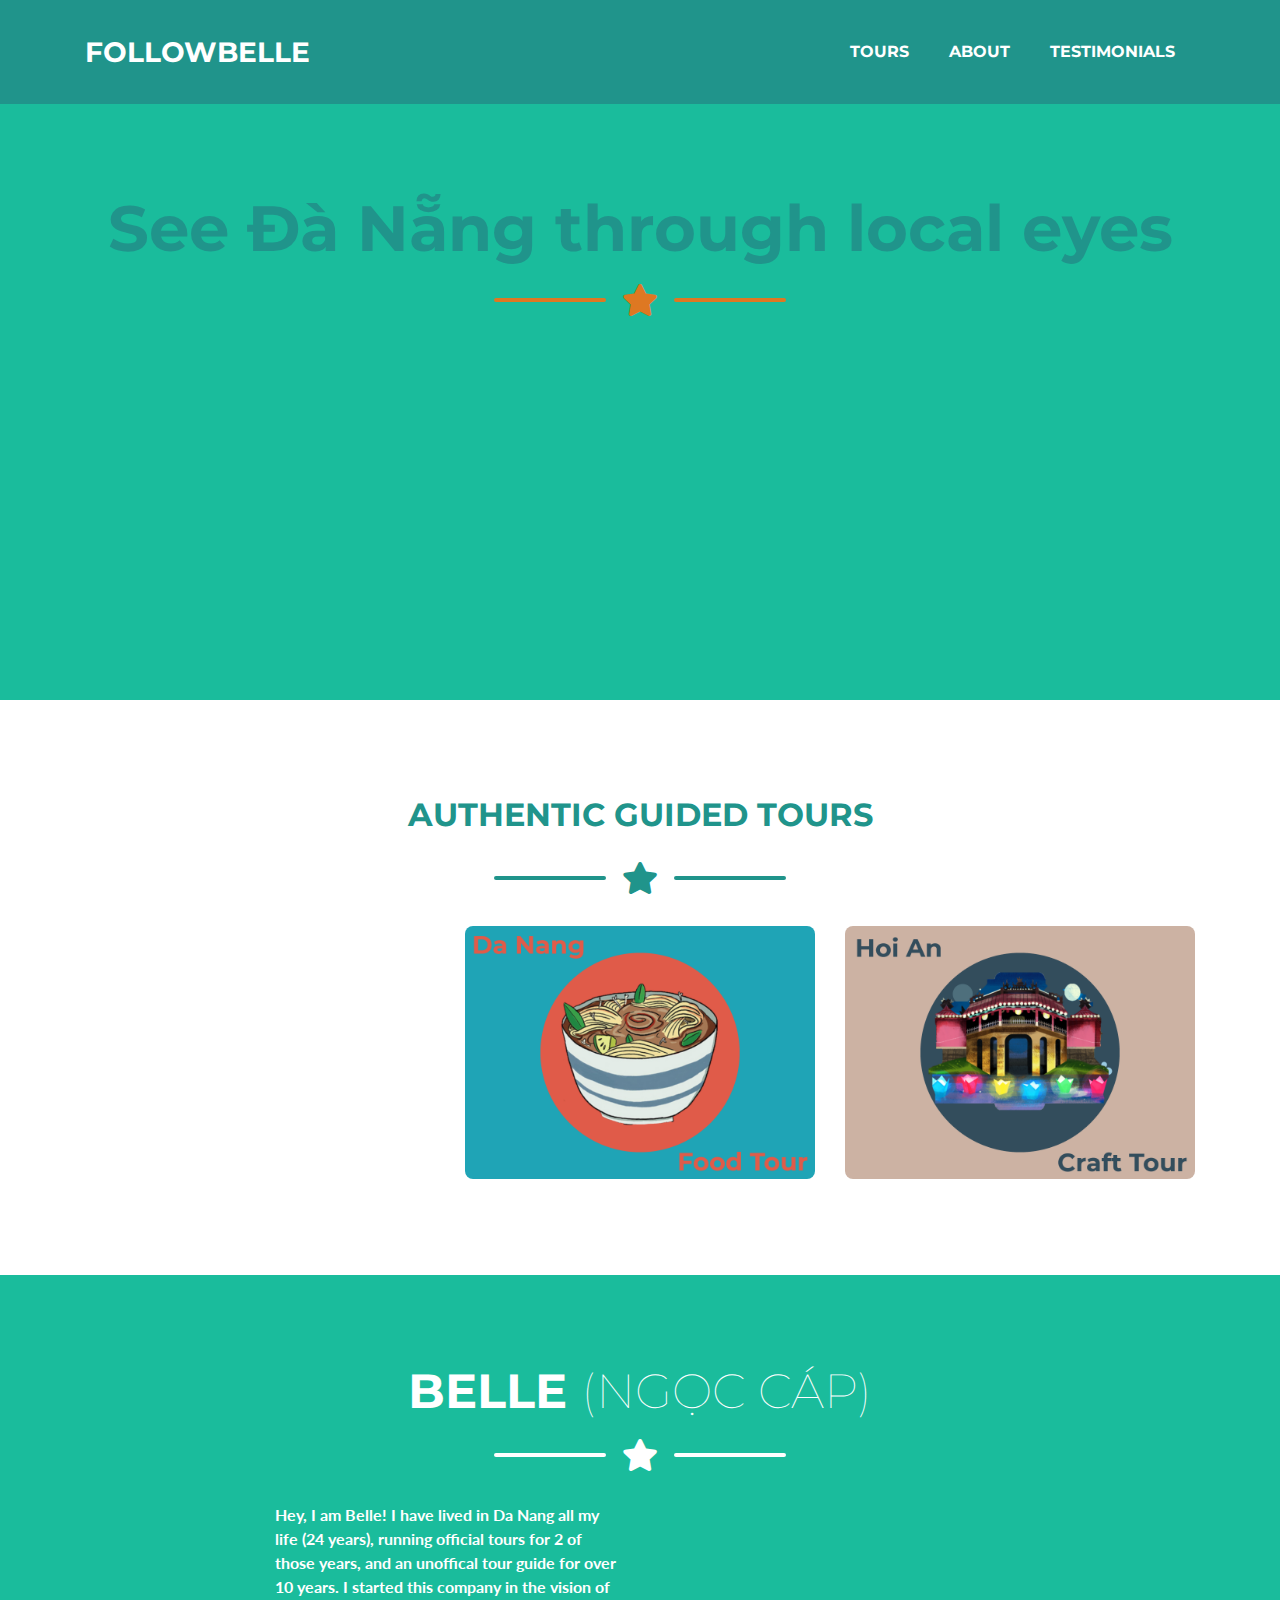
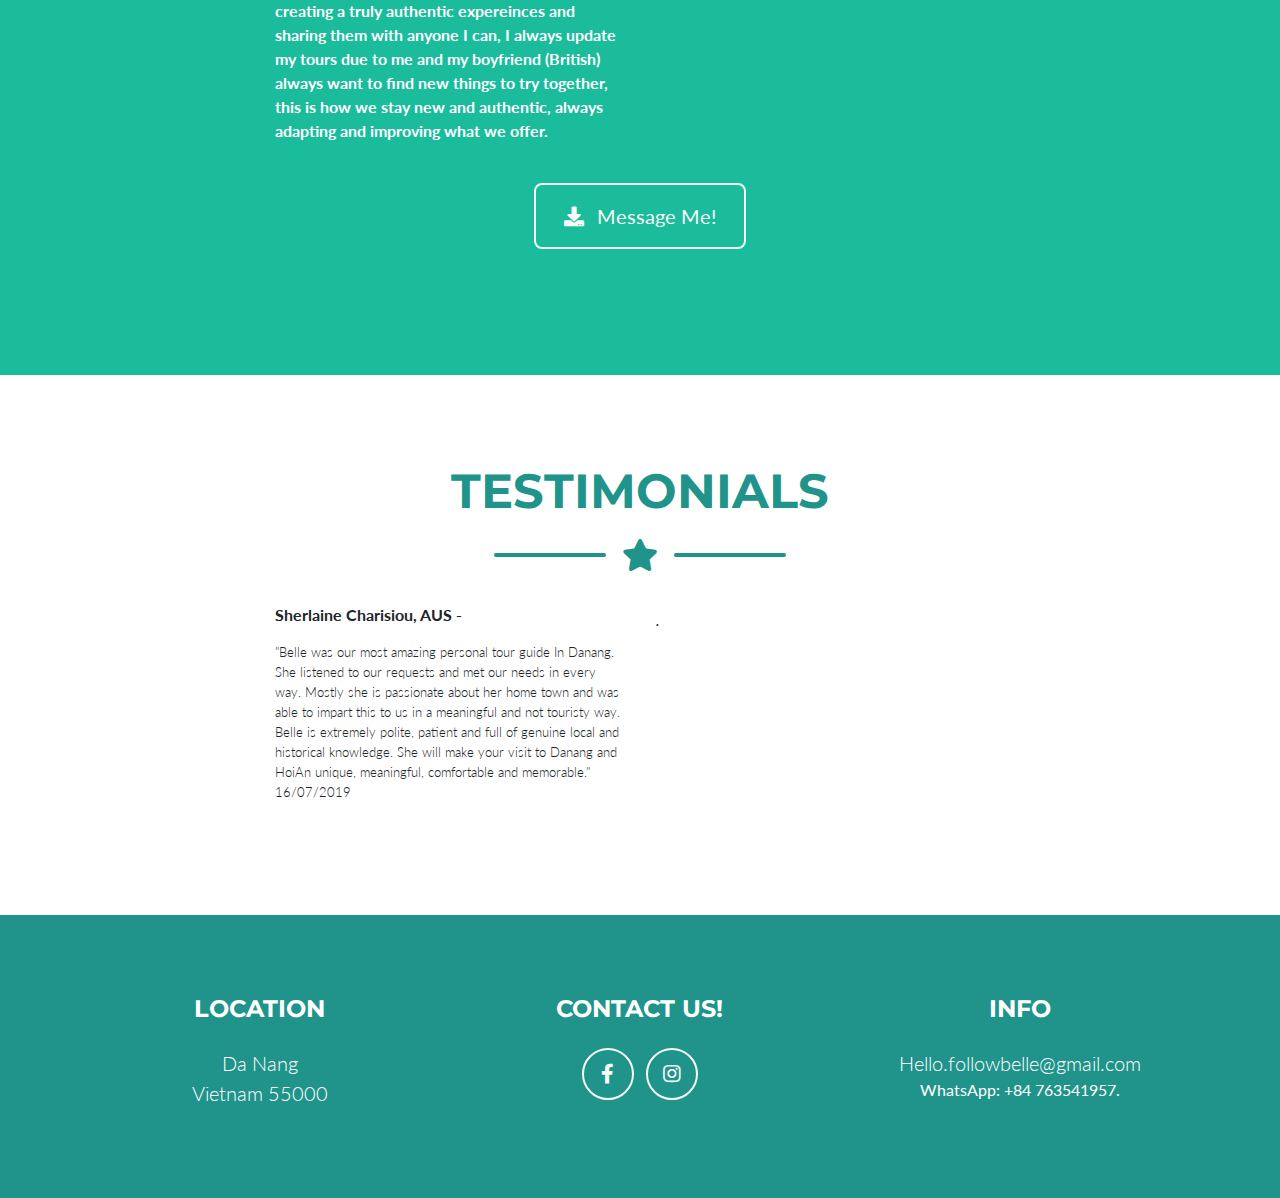
==== index.html @ 9a657de7 "Update index.html" ====
<!DOCTYPE html>
<html lang="en">

<head>

  <meta charset="utf-8">
  <meta name="viewport" content="width=device-width, initial-scale=1, shrink-to-fit=no">
  <meta name="description" content="">
  <meta name="author" content="">

  <title>FollowBelle - Authentic Tour Guides</title>

  <!-- Custom fonts for this theme -->
  <link href="vendor/fontawesome-free/css/all.min.css" rel="stylesheet" type="text/css">
  <!-- <link href="https://stackpath.bootstrapcdn.com/font-awesome/4.7.0/css/font-awesome.min.css" rel="stylesheet" integrity="sha384-wvfXpqpZZVQGK6TAh5PVlGOfQNHSoD2xbE+QkPxCAFlNEevoEH3Sl0sibVcOQVnN" crossorigin="anonymous"> -->
  <link href="https://fonts.googleapis.com/css?family=Montserrat:400,700" rel="stylesheet" type="text/css">
  <link href="https://fonts.googleapis.com/css?family=Lato:400,700,400italic,700italic" rel="stylesheet" type="text/css">

  <!-- Theme CSS -->
  <link href="css/freelancer.min.css" rel="stylesheet">
  <link href="css//style.css" rel="stylesheet">
  <script src="vendor/jquery/jquery.min.js"></script>
</head>

<body id="page-top">

  <!-- Navigation -->
  <nav class="navbar navbar-expand-lg bg-secondary text-uppercase fixed-top" id="mainNav"  style="background-color: #20948b !important">
    <div class="container">
      <a class="navbar-brand js-scroll-trigger" href="#page-top">FollowBelle</a>
      <button class="navbar-toggler navbar-toggler-right text-uppercase font-weight-bold bg-primary text-white rounded" type="button" data-toggle="collapse" data-target="#navbarResponsive" aria-controls="navbarResponsive" aria-expanded="false" aria-label="Toggle navigation">
        Menu
        <i class="fas fa-bars"></i>
      </button>
      <div class="collapse navbar-collapse" id="navbarResponsive">
        <ul class="navbar-nav ml-auto">
          <li class="nav-item mx-0 mx-lg-1">
            <a class="nav-link py-3 px-0 px-lg-3 rounded js-scroll-trigger" href="#portfolio">Tours</a>
          </li>
          <li class="nav-item mx-0 mx-lg-1">
            <a class="nav-link py-3 px-0 px-lg-3 rounded js-scroll-trigger" href="#about">About</a>
          </li>
          <li class="nav-item mx-0 mx-lg-1">
            <a class="nav-link py-3 px-0 px-lg-3 rounded js-scroll-trigger" href="#contact">Testimonials</a>
          </li>
        </ul>
      </div>
    </div>
  </nav>

  <!-- Masthead -->
  <header class="masthead bg-primary text-white text-center" id="bg-img">
    <div class="container d-flex align-items-center flex-column">

      <!-- Masthead Avatar Image -->
      <!-- <img class="masthead-avatar mb-5" src="img/bellecartoon v2.png" alt=""> -->

      <!-- Masthead Heading -->
      <h1 class="masthead-heading mb-0" style="color: #20948b" >See Đà Nẵng through local eyes   </h2>
        

      <!-- Icon Divider -->
      <div class="divider-custom divider-light">
        <div class="divider-custom-line" style="background-color: #de7822!important"></div>
        <div class="divider-custom-icon" style="color: #de7822!important">
          <i class="fas fa-star"></i>
        </div>
        <div class="divider-custom-line" style="background-color:#de7822!important"></div>
      </div>

      <!-- Masthead Subheading -->
      <!-- <p class="masthead-subheading font-weight-light mb-0 " style="color:#20948b "> Authentic Guided Tours -->
      <!-- <p class="masthead-heading font-weight-light mb-0 align-top"  style="color:#de772200 !important">Authentic Guided Tours - We help travellers to get truly authentic experiences, by using local knowledge with saftey and hands-on adventure in mind. -->

          <!-- We aim to really understand you, so that you can take away some wonderful memories, by showing you its best kept secrets, tailored for you.</p> -->

    </div>
  </header>

  <!-- Portfolio Section -->
  <section class="page-section portfolio" id="portfolio">
    <div class="container">

      <!-- Portfolio Section Heading -->
      <h2 class="page-section-subheading text-center text-uppercase text-secondary mb-0" style="color: #20948b !important">Authentic Guided Tours</h2>

      <!-- Icon Divider -->
      <div class="divider-custom divider-light">
        <div class="divider-custom-line" style="background-color: #20948b!important"></div>
        <div class="divider-custom-icon" style="color: #20948b!important">
          <i class="fas fa-star"></i>
        </div>
        <div class="divider-custom-line" style="background-color:#20948b!important"></div>
      </div>

      <!-- Portfolio Grid Items -->
      <div class="row">

        <!-- Portfolio Item 1 -->
        <div class="col-md-6 col-lg-4">
          <div class="portfolio-item mx-auto" data-toggle="modal" data-target="#portfolioModal1">
            <div class="portfolio-item-caption d-flex align-items-center justify-content-center h-100 w-100">
              <div class="portfolio-item-caption-content text-center text-white">
                <i class="fas fa-plus fa-3x"></i>
              </div>
            </div>
            <img class="img-fluid" src="img/Portfolio2/cabin.png" alt="">
          </div>
        </div>

        <!-- Portfolio Item 2 -->
        <div class="col-md-6 col-lg-4">
          <div class="portfolio-item mx-auto" data-toggle="modal" data-target="#portfolioModal2">
            <div class="portfolio-item-caption d-flex align-items-center justify-content-center h-100 w-100">
              <div class="portfolio-item-caption-content text-center text-white">
                <i class="fas fa-plus fa-3x"></i>
              </div>
            </div>
            <img class="img-fluid" src="img/portfolio2/cake.png" alt="">
          </div>
        </div>

        <!-- Portfolio Item 3 -->
        <!-- <div class="col-md-6 col-lg-4">
          <div class="portfolio-item mx-auto" data-toggle="modal" data-target="#portfolioModal3">
            <div class="portfolio-item-caption d-flex align-items-center justify-content-center h-100 w-100">
              <div class="portfolio-item-caption-content text-center text-white">
                <i class="fas fa-plus fa-3x"></i>
              </div>
            </div>
            <img class="img-fluid" src="img/portfolio/circus.png" alt="">
          </div>
        </div> -->

        <!-- Portfolio Item 4 -->
        <!-- <div class="col-md-6 col-lg-4">
          <div class="portfolio-item mx-auto" data-toggle="modal" data-target="#portfolioModal4">
            <div class="portfolio-item-caption d-flex align-items-center justify-content-center h-100 w-100">
              <div class="portfolio-item-caption-content text-center text-white">
                <i class="fas fa-plus fa-3x"></i>
              </div>
            </div>
            <img class="img-fluid" src="img/portfolio/game.png" alt="">
          </div>
        </div> -->

        <!-- Portfolio Item 5 -->
        <!-- <div class="col-md-6 col-lg-4">
          <div class="portfolio-item mx-auto" data-toggle="modal" data-target="#portfolioModal5">
            <div class="portfolio-item-caption d-flex align-items-center justify-content-center h-100 w-100">
              <div class="portfolio-item-caption-content text-center text-white">
                <i class="fas fa-plus fa-3x"></i>
              </div>
            </div>
            <img class="img-fluid" src="img/portfolio/safe.png" alt="">
          </div>
        </div> -->

        <!-- Portfolio Item 6 -->
        <div class="col-md-6 col-lg-4">
          <div class="portfolio-item mx-auto" data-toggle="modal" data-target="#portfolioModal6">
            <div class="portfolio-item-caption d-flex align-items-center justify-content-center h-100 w-100">
              <div class="portfolio-item-caption-content text-center text-white">
                <i class="fas fa-plus fa-3x"></i>
              </div>
            </div>
            <img class="img-fluid" src="img/portfolio2/submarine.png" alt="">
          </div>
        </div>

      </div>
      <!-- /.row -->

    </div>
  </section>

  <!-- About Section -->
  <section class="page-section bg-primary text-white mb-0" id="about" >
    <div class="container">

      <!-- About Section Heading -->
      <h2 class="page-section-heading text-center text-uppercase text-white">Belle <span style="font-weight: 100">(Ngọc Cáp)</span> </h2>

      <!-- Icon Divider -->
      <div class="divider-custom divider-light">
        <div class="divider-custom-line"></div>
        <div class="divider-custom-icon">
          <i class="fas fa-star"></i>
        </div>
        <div class="divider-custom-line"></div>
      </div>

      <!-- About Section Content -->
      <div class="row">
        <div class="col-lg-4 ml-auto" style="font-weight:bold">Hey, I am Belle! I have lived in Da Nang all my life (24 years), running official tours for 2 of those years, and an unoffical tour guide for over 10 years.
            
            I started this company in the vision of creating a truly authentic expereinces and sharing them with anyone I can, I always update my tours due to me and my boyfriend (British) always want to find new things to try together, this is how we stay new and authentic, always adapting and improving what we offer.
          <p class="lead">
            </p>
        </div>
        <div class="col-lg-4 mr-auto">
          <p class="lead" ></p>
        </div>
      </div>

      <!-- About Section Button -->
      <div class="text-center mt-4">
        <a class="btn btn-xl btn-outline-light" href="https://www.facebook.com/FollowBelle.VN/">
          <i class="fas fa-download mr-2"></i>
          Message Me!
        </a>
      </div>

    </div>
  </section>

  <!-- Contact Section -->
  <section class="page-section" id="contact">
    <div class="container">

      <!-- Contact Section Heading -->
      <h2 class="page-section-heading text-center text-uppercase text-secondary mb-0" style="color:#20948b !important">Testimonials</h2>

      <!-- Icon Divider -->
      <div class="divider-custom divider-light">
        <div class="divider-custom-line" style="background-color: #20948b!important"></div>
        <div class="divider-custom-icon" style="color: #20948b!important">
          <i class="fas fa-star"></i>
        </div>
        <div class="divider-custom-line" style="background-color:#20948b!important"></div>
      </div>
      <div class="row">
          <div class="col-lg-4 ml-auto" style="font-weight: bold" style="font-style: italic"> <p>Sherlaine Charisiou, AUS -</p> 
            <p class="lead" style="font-size: smaller">
                "Belle was our most amazing personal tour guide In Danang. She listened to our requests and met our needs in every way. Mostly she is passionate about her home town and was able to impart this to us in a meaningful and not touristy way. Belle is extremely polite, patient and full of genuine local and historical knowledge. She will make your visit to Danang and HoiAn unique, meaningful, comfortable and memorable." 16/07/2019</p>
          </div>
          <div class="col-lg-4 mr-auto">
            <p class="lead">.</p>
          </div>
        </div>
      <!-- Contact Section Form -->
      <!-- <div class="row">
        <div class="col-lg-8 mx-auto">
          <form name="sentMessage" id="contactForm" novalidate="novalidate">
            <div class="control-group">
              <div class="form-group floating-label-form-group controls mb-0 pb-2">
                <label>Name</label>
                <input class="form-control" id="name" type="text" placeholder="Name" required="required" data-validation-required-message="Please enter your name.">
                <p class="help-block text-danger"></p>
              </div>
            </div>
            <div class="control-group">
              <div class="form-group floating-label-form-group controls mb-0 pb-2">
                <label>Email Address</label>
                <input class="form-control" id="email" type="email" placeholder="Email Address" required="required" data-validation-required-message="Please enter your email address.">
                <p class="help-block text-danger"></p>
              </div>
            </div>
            <div class="control-group">
              <div class="form-group floating-label-form-group controls mb-0 pb-2">
                <label>Phone Number</label>
                <input class="form-control" id="phone" type="tel" placeholder="Phone Number" required="required" data-validation-required-message="Please enter your phone number.">
                <p class="help-block text-danger"></p>
              </div>
            </div>
            <div class="control-group">
              <div class="form-group floating-label-form-group controls mb-0 pb-2">
                <label>Message</label>
                <textarea class="form-control" id="message" rows="5" placeholder="Message" required="required" data-validation-required-message="Please enter a message."></textarea>
                <p class="help-block text-danger"></p>
              </div>
            </div>
            <br>
            <div id="success"></div>
            
          </form>
        </div>
      </div> -->
      <!-- <div class="form-group" style="text-align: center">
        <button type="submit" class="btn btn-primary btn-xl" style="background-color: #1abc9c !important; border-color: #1abc9c !important" id="sendMessageButton" >E-mail me!</button>
      </div>
    </div> -->
  </section>

  <!-- Footer -->
  <footer class="footer text-center" style="background-color: #20948b !important">
    <div class="container">
      <div class="row">

        <!-- Footer Location -->
        <div class="col-lg-4 mb-5 mb-lg-0">
          <h4 class="text-uppercase mb-4">Location</h4>
          <p class="lead mb-0">Da Nang
            <br>Vietnam 55000</p>
        </div>

        <!-- Footer Social Icons -->
        <div class="col-lg-4 mb-5 mb-lg-0">
          <h4 class="text-uppercase mb-4">Contact Us!</h4>
          <a class="btn btn-outline-light btn-social mx-1" href="https://www.facebook.com/FollowBelle.VN/">
            <i class="fab fa-fw fa-facebook-f"></i>
          </a>
          <a class="btn btn-outline-light btn-social mx-1" href="https://www.instagram.com/followbelle_dsft/">
            <i class="fab fa-fw fa-instagram"></i>
          </a>
          <!-- <a class="btn btn-outline-light btn-social mx-1" href="#">
            <i class="fab fa-fw fa-linkedin-in"></i>
          </a>
          <a class="btn btn-outline-light btn-social mx-1" href="#">
            <i class="fab fa-fw fa-dribbble"></i> -->
          </a>
        </div>

        <!-- Footer About Text -->
        <div class="col-lg-4">
          <h4 class="text-uppercase mb-4">Info</h4>
          <p class="lead mb-0">Hello.followbelle@gmail.com</p>
          
            <p href="" style="color: #ffffff">WhatsApp: +84 763541957</a>.</p>
        </div>

      </div>
    </div>
  </footer>

  <!-- Copyright Section -->
  <!-- <section class="copyright py-4 text-center text-white">
    <div class="container">
      <small>Copyright &copy; Your Website 2019</small>
    </div>
  </section> -->

  <!-- Scroll to Top Button (Only visible on small and extra-small screen sizes) -->
  <div class="scroll-to-top d-lg-none position-fixed ">
    <a class="js-scroll-trigger d-block text-center text-white rounded" href="#page-top">
      <i class="fa fa-chevron-up"></i>
    </a>
  </div>

  <!-- Portfolio Modals -->

  <!-- Portfolio Modal 1 -->
  <div class="portfolio-modal modal fade" id="portfolioModal1" tabindex="-1" role="dialog" aria-labelledby="portfolioModal1Label" aria-hidden="true">
    <div class="modal-dialog modal-xl" role="document">
      <div class="modal-content">
        <button type="button" class="close" data-dismiss="modal" aria-label="Close">
          <span aria-hidden="true">
            <i class="fas fa-times"></i>
          </span>
        </button>
        <div class="modal-body text-center">
          <div class="container">
            <div class="row justify-content-center">
              <div class="col-lg-8">
                <!-- Portfolio Modal - Title -->
                <h2 class="portfolio-modal-title text-secondary text-uppercase mb-0">See DaNang - City Tour</h2>
                <!-- Icon Divider -->
                <div class="divider-custom">
                  <div class="divider-custom-line"></div>
                  <div class="divider-custom-icon">
                    <i class="fas fa-star"></i>
                  </div>
                  <div class="divider-custom-line"></div>
                </div>
                <!-- Portfolio Modal - Image -->
                <img class="img-fluid rounded mb-5" src="img/cover photo.jpg" alt="">
                <!-- Portfolio Modal - Text -->
                <p class="mb-5">Explore the beautiful city of Da Nang.</p>
                <p class="mb-3">We try to build a tour around you and your group, you can expect to do the following activities:    </p>
                <p class="mb-3">- Learn some Survival Vietnamese. </p>
                <p class="mb-3">- Visit some spiritual spots within the city distance. </p>
                <p class="mb-3">- Venture out of the city to see some local Mountains. </p>				
                <p class="mb-3">- Traditional Craft Village: Making Fishsauce, rice paper or making fruit cakes. 	 </p>		
                <p class="mb-3">- Discover the Local Markets, buying some local and interesting fresh fruit.  </p>	
                <p class="mb-3">- Venture out of the city to see some local Mountains. </p>	
                <p class="mb-3">- Local Restaurant in hidden alley. 	 </p>	
                <p class="mb-3">- Beer time: learn the drinking culture and dessert/ pub along han river. Full price not included.	 </p>	
                
                					
                  					
                  						
                  Pricing $20 per person.
                  - 					
                  </p>
                <button class="btn btn-primary" href="#" data-dismiss="modal">
                  <i class="fas fa-times fa-fw"></i>
                  Learn More!
                </button>
              </div>
            </div>
          </div>
        </div>
      </div>
    </div>
  </div>

  <!-- Portfolio Modal 2 -->
  <div class="portfolio-modal modal fade" id="portfolioModal2" tabindex="-1" role="dialog" aria-labelledby="portfolioModal2Label" aria-hidden="true">
    <div class="modal-dialog modal-xl" role="document">
      <div class="modal-content">
        <button type="button" class="close" data-dismiss="modal" aria-label="Close">
          <span aria-hidden="true">
            <i class="fas fa-times"></i>
          </span>
        </button>
        <div class="modal-body text-center">
          <div class="container">
            <div class="row justify-content-center">
              <div class="col-lg-8">
                <!-- Portfolio Modal - Title -->
                <h2 class="portfolio-modal-title text-secondary text-uppercase mb-0">Taste DaNang - Food Tour</h2>
                <!-- Icon Divider -->
                <div class="divider-custom">
                  <div class="divider-custom-line"></div>
                  <div class="divider-custom-icon">
                    <i class="fas fa-star"></i>
                  </div>
                  <div class="divider-custom-line"></div>
                </div>
                <!-- Portfolio Modal - Image -->
                <img class="img-fluid rounded mb-5" src="img/Food Tour.jpg" alt="">
                <!-- Portfolio Modal - Text -->
                <p class="mb-5">Taste more poop</p>
                <button class="btn btn-primary" href="https://www.facebook.com/FollowBelle.VN/" data-dismiss="modal">
                  <i class="fas fa-times fa-fw"></i>
                  Learn More!
                </button>
              </div>
            </div>
          </div>
        </div>
      </div>
    </div>
  </div>

  <!-- Portfolio Modal 3 -->
  <div class="portfolio-modal modal fade" id="portfolioModal3" tabindex="-1" role="dialog" aria-labelledby="portfolioModal3Label" aria-hidden="true">
    <div class="modal-dialog modal-xl" role="document">
      <div class="modal-content">
        <button type="button" class="close" data-dismiss="modal" aria-label="Close">
          <span aria-hidden="true">
            <i class="fas fa-times"></i>
          </span>
        </button>
        <div class="modal-body text-center">
          <div class="container">
            <div class="row justify-content-center">
              <div class="col-lg-8">
                <!-- Portfolio Modal - Title -->
                <h2 class="portfolio-modal-title text-secondary text-uppercase mb-0">Circus Tent</h2>
                <!-- Icon Divider -->
                <div class="divider-custom">
                  <div class="divider-custom-line"></div>
                  <div class="divider-custom-icon">
                    <i class="fas fa-star"></i>
                  </div>
                  <div class="divider-custom-line"></div>
                </div>
                <!-- Portfolio Modal - Image -->
                <img class="img-fluid rounded mb-5" src="img/portfolio/circus.png" alt="">
                <!-- Portfolio Modal - Text -->
                <p class="mb-5">Lorem ipsum dolor sit amet, consectetur adipisicing elit. Mollitia neque assumenda ipsam nihil, molestias magnam, recusandae quos quis inventore quisquam velit asperiores, vitae? Reprehenderit soluta, eos quod consequuntur itaque. Nam.</p>
                <button class="btn btn-primary" href="#" data-dismiss="modal">
                  <i class="fas fa-times fa-fw"></i>
                  Learn More!
                </button>
              </div>
            </div>
          </div>
        </div>
      </div>
    </div>
  </div>

  <!-- Portfolio Modal 4 -->
  <div class="portfolio-modal modal fade" id="portfolioModal4" tabindex="-1" role="dialog" aria-labelledby="portfolioModal4Label" aria-hidden="true">
    <div class="modal-dialog modal-xl" role="document">
      <div class="modal-content">
        <button type="button" class="close" data-dismiss="modal" aria-label="Close">
          <span aria-hidden="true">
            <i class="fas fa-times"></i>
          </span>
        </button>
        <div class="modal-body text-center">
          <div class="container">
            <div class="row justify-content-center">
              <div class="col-lg-8">
                <!-- Portfolio Modal - Title -->
                <h2 class="portfolio-modal-title text-secondary text-uppercase mb-0">Controller</h2>
                <!-- Icon Divider -->
                <div class="divider-custom">
                  <div class="divider-custom-line"></div>
                  <div class="divider-custom-icon">
                    <i class="fas fa-star"></i>
                  </div>
                  <div class="divider-custom-line"></div>
                </div>
                <!-- Portfolio Modal - Image -->
                <img class="img-fluid rounded mb-5" src="img/portfolio/game.png" alt="">
                <!-- Portfolio Modal - Text -->
                <p class="mb-5">Lorem ipsum dolor sit amet, consectetur adipisicing elit. Mollitia neque assumenda ipsam nihil, molestias magnam, recusandae quos quis inventore quisquam velit asperiores, vitae? Reprehenderit soluta, eos quod consequuntur itaque. Nam.</p>
                <button class="btn btn-primary" href="#" data-dismiss="modal">
                  <i class="fas fa-times fa-fw"></i>
                  Learn More!
                </button>
              </div>
            </div>
          </div>
        </div>
      </div>
    </div>
  </div>

  <!-- Portfolio Modal 5 -->
  <div class="portfolio-modal modal fade" id="portfolioModal5" tabindex="-1" role="dialog" aria-labelledby="portfolioModal5Label" aria-hidden="true">
    <div class="modal-dialog modal-xl" role="document">
      <div class="modal-content">
        <button type="button" class="close" data-dismiss="modal" aria-label="Close">
          <span aria-hidden="true">
            <i class="fas fa-times"></i>
          </span>
        </button>
        <div class="modal-body text-center">
          <div class="container">
            <div class="row justify-content-center">
              <div class="col-lg-8">
                <!-- Portfolio Modal - Title -->
                <h2 class="portfolio-modal-title text-secondary text-uppercase mb-0">Locked Safe</h2>
                <!-- Icon Divider -->
                <div class="divider-custom">
                  <div class="divider-custom-line"></div>
                  <div class="divider-custom-icon">
                    <i class="fas fa-star"></i>
                  </div>
                  <div class="divider-custom-line"></div>
                </div>
                <!-- Portfolio Modal - Image -->
                <img class="img-fluid rounded mb-5" src="img/portfolio/safe.png" alt="">
                <!-- Portfolio Modal - Text -->
                <p class="mb-5">Lorem ipsum dolor sit amet, consectetur adipisicing elit. Mollitia neque assumenda ipsam nihil, molestias magnam, recusandae quos quis inventore quisquam velit asperiores, vitae? Reprehenderit soluta, eos quod consequuntur itaque. Nam.</p>
                <button class="btn btn-primary" href="#" data-dismiss="modal">
                  <i class="fas fa-times fa-fw"></i>
                  Learn More!
                </button>
              </div>
            </div>
          </div>
        </div>
      </div>
    </div>
  </div>

  <!-- Portfolio Modal 6 -->
  <div class="portfolio-modal modal fade" id="portfolioModal6" tabindex="-1" role="dialog" aria-labelledby="portfolioModal6Label" aria-hidden="true">
    <div class="modal-dialog modal-xl" role="document">
      <div class="modal-content">
        <button type="button" class="close" data-dismiss="modal" aria-label="Close">
          <span aria-hidden="true">
            <i class="fas fa-times"></i>
          </span>
        </button>
        <div class="modal-body text-center">
          <div class="container">
            <div class="row justify-content-center">
              <div class="col-lg-8">
                <!-- Portfolio Modal - Title -->
                <h2 class="portfolio-modal-title text-secondary text-uppercase mb-0">Feel HoiAn - Hands on Tour</h2>
                <!-- Icon Divider -->
                <div class="divider-custom">
                  <div class="divider-custom-line"></div>
                  <div class="divider-custom-icon">
                    <i class="fas fa-star"></i>
                  </div>
                  <div class="divider-custom-line"></div>
                </div>
                <!-- Portfolio Modal - Image -->
                <img class="img-fluid rounded mb-5" src="img/gom-thanh-ha.jpg" alt="">
                <!-- Portfolio Modal - Text -->
                <p class="mb-5">Make some Poo</p>
                <button class="btn btn-primary" href="#" data-dismiss="modal">
                  <i class="fas fa-times fa-fw"></i>
                  Learn More!
                </button>
              </div>
            </div>
          </div>
        </div>
      </div>
    </div>
  </div>

  <!-- Bootstrap core JavaScript -->
  <script src="vendor/jquery/jquery.min.js"></script>
  <!-- <script src="https://ajax.googleapis.com/ajax/libs/jquery/1.12.4/jquery.min.js"></script> -->
  <script src="vendor/bootstrap/js/bootstrap.bundle.min.js"></script>

  <!-- Plugin JavaScript -->
  <script src="vendor/jquery-easing/jquery.easing.min.js"></script>

  <!-- Contact Form JavaScript -->
  <script src="js/jqBootstrapValidation.js"></script>
  <script src="js/contact_me.js"></script>

  <!-- Custom scripts for this template -->
  <script src="js/freelancer.min.js"></script>

</body>

</html>
---- css/style.css ----
#bg-img {
    background-image: url('https://i.imgur.com/4YfVd5U.jpg') !important;
    height: 700px;
    width: 100%;
    background-position: center;
    background-repeat: no-repeat;
    background-size: cover;
    position: relative;
}

#about {
    background-image: url('https://i.imgur.com/o0UPpbt.jpg') !important;
    height: 700px;
    width: 100%;
    background-position: center;
    background-repeat: no-repeat;
    background-size: cover;
    position: relative;
}
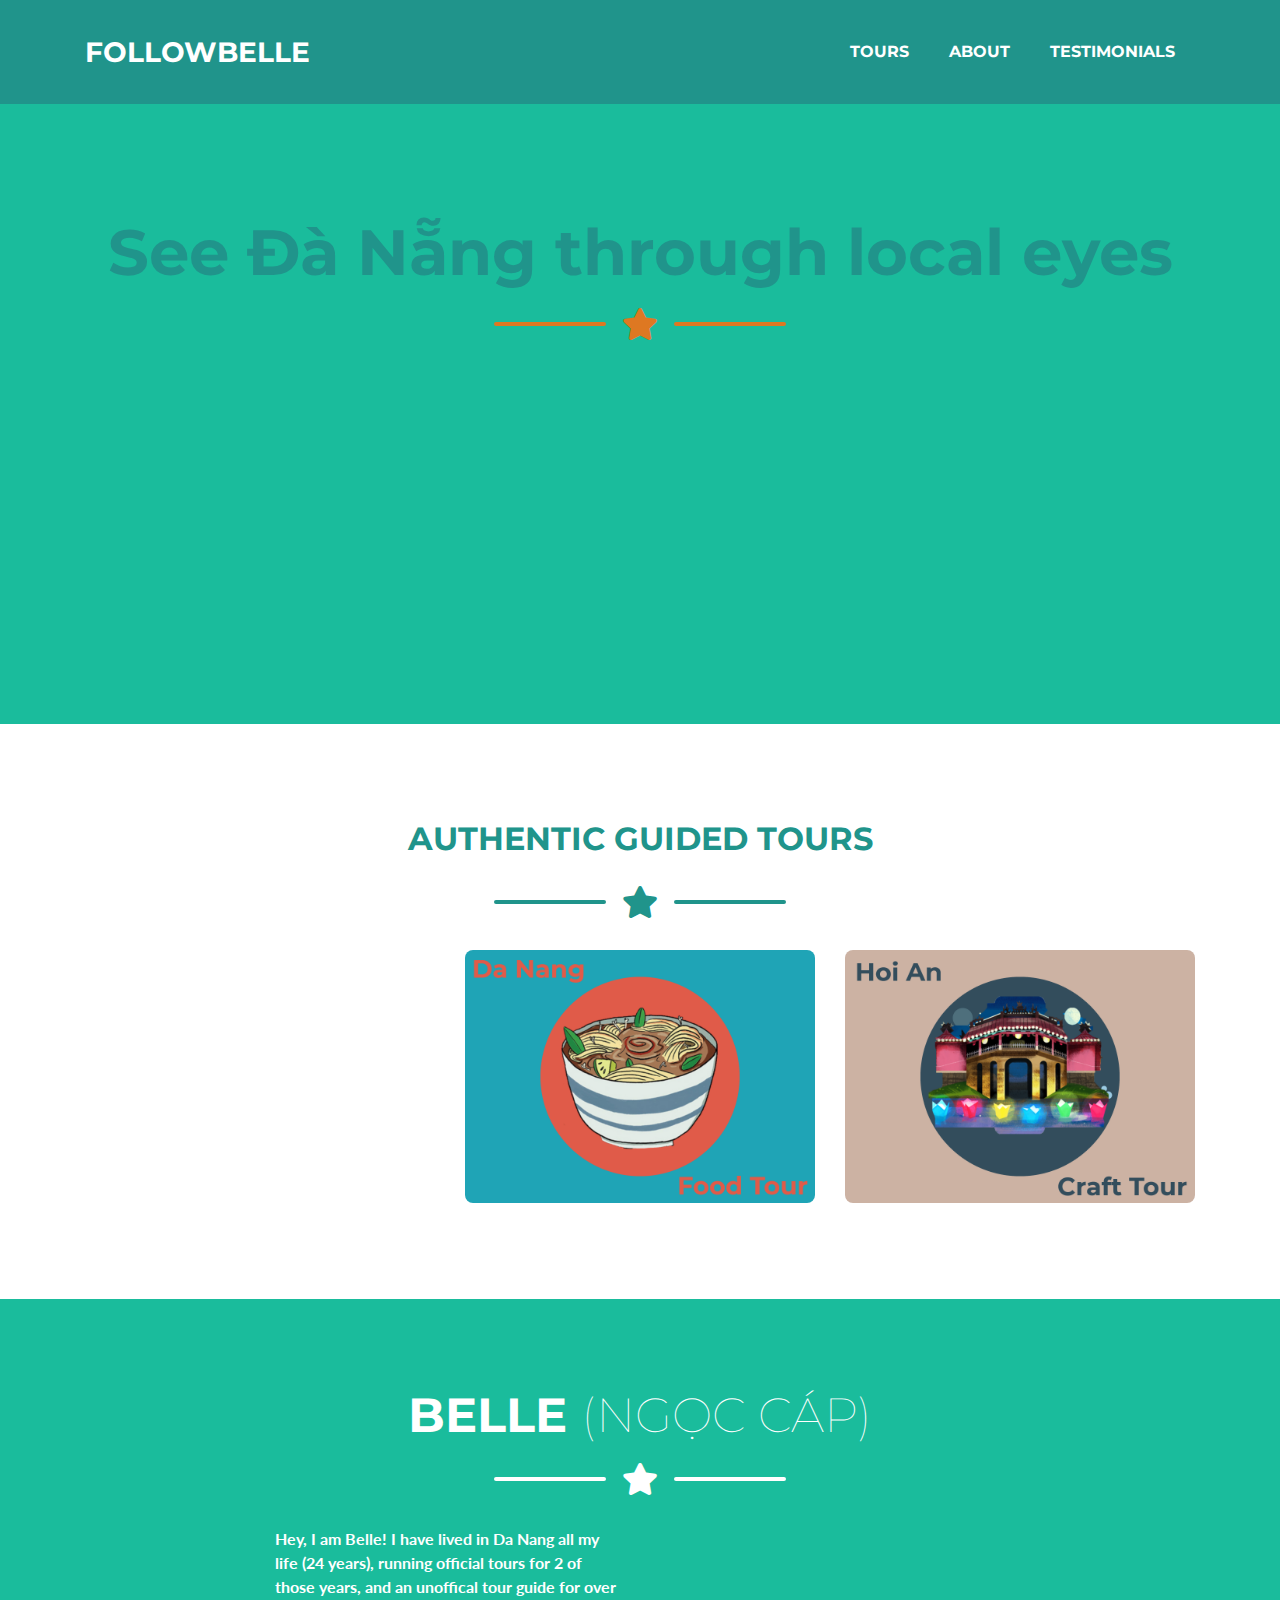
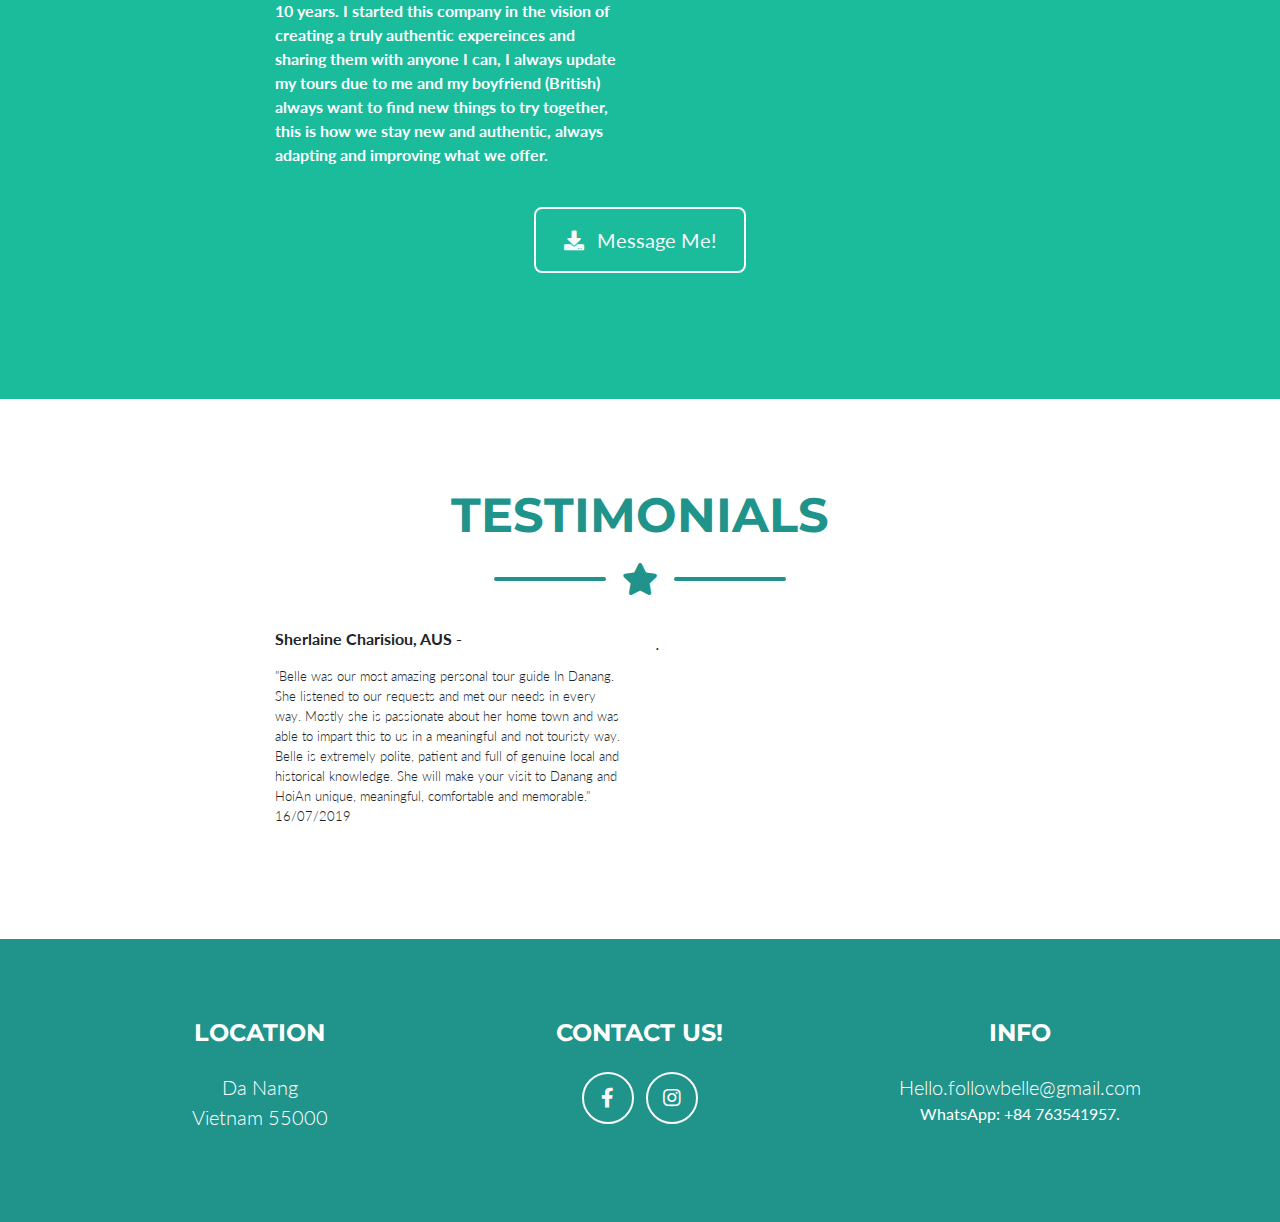
==== commit 77548e06: "Merge remote-tracking branch 'origin/master'" ====
--- a/index.html
+++ b/index.html
@@ -2,7 +2,21 @@
 <html lang="en">
 
 <head>
-
+<<<<<<< HEAD
+<script src="lib/jquery/jquery.min.js"></script>
+=======
+  <!-- Global site tag (gtag.js) - Google Analytics -->
+<script async src="https://www.googletagmanager.com/gtag/js?id=UA-145370335-1"></script>
+<script>
+  window.dataLayer = window.dataLayer || [];
+  function gtag(){dataLayer.push(arguments);}
+  gtag('js', new Date());
+
+  gtag('config', 'UA-145370335-1');
+</script>
+
+<script src="vendor/jquery/jquery.min.js"></script>
+>>>>>>> master
   <meta charset="utf-8">
   <meta name="viewport" content="width=device-width, initial-scale=1, shrink-to-fit=no">
   <meta name="description" content="">
@@ -11,7 +25,7 @@
   <title>FollowBelle - Authentic Tour Guides</title>
 
   <!-- Custom fonts for this theme -->
-  <link href="vendor/fontawesome-free/css/all.min.css" rel="stylesheet" type="text/css">
+  <link href="lib/fontawesome-free/css/all.min.css" rel="stylesheet" type="text/css">
   <!-- <link href="https://stackpath.bootstrapcdn.com/font-awesome/4.7.0/css/font-awesome.min.css" rel="stylesheet" integrity="sha384-wvfXpqpZZVQGK6TAh5PVlGOfQNHSoD2xbE+QkPxCAFlNEevoEH3Sl0sibVcOQVnN" crossorigin="anonymous"> -->
   <link href="https://fonts.googleapis.com/css?family=Montserrat:400,700" rel="stylesheet" type="text/css">
   <link href="https://fonts.googleapis.com/css?family=Lato:400,700,400italic,700italic" rel="stylesheet" type="text/css">
@@ -19,7 +33,7 @@
   <!-- Theme CSS -->
   <link href="css/freelancer.min.css" rel="stylesheet">
   <link href="css//style.css" rel="stylesheet">
-  <script src="vendor/jquery/jquery.min.js"></script>
+  <script src="lib/jquery/jquery.min.js"></script>
 </head>
 
 <body id="page-top">
@@ -590,12 +604,12 @@
   </div>
 
   <!-- Bootstrap core JavaScript -->
-  <script src="vendor/jquery/jquery.min.js"></script>
+  <script src="lib/jquery/jquery.min.js"></script>
   <!-- <script src="https://ajax.googleapis.com/ajax/libs/jquery/1.12.4/jquery.min.js"></script> -->
-  <script src="vendor/bootstrap/js/bootstrap.bundle.min.js"></script>
+  <script src="lib/bootstrap/js/bootstrap.bundle.min.js"></script>
 
   <!-- Plugin JavaScript -->
-  <script src="vendor/jquery-easing/jquery.easing.min.js"></script>
+  <script src="lib/jquery-easing/jquery.easing.min.js"></script>
 
   <!-- Contact Form JavaScript -->
   <script src="js/jqBootstrapValidation.js"></script>
--- a/lib/fontawesome-free/css/all.min.css
+++ b/lib/fontawesome-free/css/all.min.css
@@ -0,0 +1,5 @@
+/*!
+ * Font Awesome Free 5.9.0 by @fontawesome - https://fontawesome.com
+ * License - https://fontawesome.com/license/free (Icons: CC BY 4.0, Fonts: SIL OFL 1.1, Code: MIT License)
+ */
+.fa,.fab,.fal,.far,.fas{-moz-osx-font-smoothing:grayscale;-webkit-font-smoothing:antialiased;display:inline-block;font-style:normal;font-variant:normal;text-rendering:auto;line-height:1}.fa-lg{font-size:1.33333em;line-height:.75em;vertical-align:-.0667em}.fa-xs{font-size:.75em}.fa-sm{font-size:.875em}.fa-1x{font-size:1em}.fa-2x{font-size:2em}.fa-3x{font-size:3em}.fa-4x{font-size:4em}.fa-5x{font-size:5em}.fa-6x{font-size:6em}.fa-7x{font-size:7em}.fa-8x{font-size:8em}.fa-9x{font-size:9em}.fa-10x{font-size:10em}.fa-fw{text-align:center;width:1.25em}.fa-ul{list-style-type:none;margin-left:2.5em;padding-left:0}.fa-ul>li{position:relative}.fa-li{left:-2em;position:absolute;text-align:center;width:2em;line-height:inherit}.fa-border{border:.08em solid #eee;border-radius:.1em;padding:.2em .25em .15em}.fa-pull-left{float:left}.fa-pull-right{float:right}.fa.fa-pull-left,.fab.fa-pull-left,.fal.fa-pull-left,.far.fa-pull-left,.fas.fa-pull-left{margin-right:.3em}.fa.fa-pull-right,.fab.fa-pull-right,.fal.fa-pull-right,.far.fa-pull-right,.fas.fa-pull-right{margin-left:.3em}.fa-spin{animation:fa-spin 2s infinite linear}.fa-pulse{animation:fa-spin 1s infinite steps(8)}@keyframes fa-spin{0%{transform:rotate(0deg)}to{transform:rotate(1turn)}}.fa-rotate-90{-ms-filter:"progid:DXImageTransform.Microsoft.BasicImage(rotation=1)";transform:rotate(90deg)}.fa-rotate-180{-ms-filter:"progid:DXImageTransform.Microsoft.BasicImage(rotation=2)";transform:rotate(180deg)}.fa-rotate-270{-ms-filter:"progid:DXImageTransform.Microsoft.BasicImage(rotation=3)";transform:rotate(270deg)}.fa-flip-horizontal{-ms-filter:"progid:DXImageTransform.Microsoft.BasicImage(rotation=0, mirror=1)";transform:scaleX(-1)}.fa-flip-vertical{transform:scaleY(-1)}.fa-flip-both,.fa-flip-horizontal.fa-flip-vertical,.fa-flip-vertical{-ms-filter:"progid:DXImageTransform.Microsoft.BasicImage(rotation=2, mirror=1)"}.fa-flip-both,.fa-flip-horizontal.fa-flip-vertical{transform:scale(-1)}:root .fa-flip-both,:root .fa-flip-horizontal,:root .fa-flip-vertical,:root .fa-rotate-90,:root .fa-rotate-180,:root .fa-rotate-270{filter:none}.fa-stack{display:inline-block;height:2em;line-height:2em;position:relative;vertical-align:middle;width:2.5em}.fa-stack-1x,.fa-stack-2x{left:0;position:absolute;text-align:center;width:100%}.fa-stack-1x{line-height:inherit}.fa-stack-2x{font-size:2em}.fa-inverse{color:#fff}.fa-500px:before{content:"\f26e"}.fa-accessible-icon:before{content:"\f368"}.fa-accusoft:before{content:"\f369"}.fa-acquisitions-incorporated:before{content:"\f6af"}.fa-ad:before{content:"\f641"}.fa-address-book:before{content:"\f2b9"}.fa-address-card:before{content:"\f2bb"}.fa-adjust:before{content:"\f042"}.fa-adn:before{content:"\f170"}.fa-adobe:before{content:"\f778"}.fa-adversal:before{content:"\f36a"}.fa-affiliatetheme:before{content:"\f36b"}.fa-air-freshener:before{content:"\f5d0"}.fa-airbnb:before{content:"\f834"}.fa-algolia:before{content:"\f36c"}.fa-align-center:before{content:"\f037"}.fa-align-justify:before{content:"\f039"}.fa-align-left:before{content:"\f036"}.fa-align-right:before{content:"\f038"}.fa-alipay:before{content:"\f642"}.fa-allergies:before{content:"\f461"}.fa-amazon:before{content:"\f270"}.fa-amazon-pay:before{content:"\f42c"}.fa-ambulance:before{content:"\f0f9"}.fa-american-sign-language-interpreting:before{content:"\f2a3"}.fa-amilia:before{content:"\f36d"}.fa-anchor:before{content:"\f13d"}.fa-android:before{content:"\f17b"}.fa-angellist:before{content:"\f209"}.fa-angle-double-down:before{content:"\f103"}.fa-angle-double-left:before{content:"\f100"}.fa-angle-double-right:before{content:"\f101"}.fa-angle-double-up:before{content:"\f102"}.fa-angle-down:before{content:"\f107"}.fa-angle-left:before{content:"\f104"}.fa-angle-right:before{content:"\f105"}.fa-angle-up:before{content:"\f106"}.fa-angry:before{content:"\f556"}.fa-angrycreative:before{content:"\f36e"}.fa-angular:before{content:"\f420"}.fa-ankh:before{content:"\f644"}.fa-app-store:before{content:"\f36f"}.fa-app-store-ios:before{content:"\f370"}.fa-apper:before{content:"\f371"}.fa-apple:before{content:"\f179"}.fa-apple-alt:before{content:"\f5d1"}.fa-apple-pay:before{content:"\f415"}.fa-archive:before{content:"\f187"}.fa-archway:before{content:"\f557"}.fa-arrow-alt-circle-down:before{content:"\f358"}.fa-arrow-alt-circle-left:before{content:"\f359"}.fa-arrow-alt-circle-right:before{content:"\f35a"}.fa-arrow-alt-circle-up:before{content:"\f35b"}.fa-arrow-circle-down:before{content:"\f0ab"}.fa-arrow-circle-left:before{content:"\f0a8"}.fa-arrow-circle-right:before{content:"\f0a9"}.fa-arrow-circle-up:before{content:"\f0aa"}.fa-arrow-down:before{content:"\f063"}.fa-arrow-left:before{content:"\f060"}.fa-arrow-right:before{content:"\f061"}.fa-arrow-up:before{content:"\f062"}.fa-arrows-alt:before{content:"\f0b2"}.fa-arrows-alt-h:before{content:"\f337"}.fa-arrows-alt-v:before{content:"\f338"}.fa-artstation:before{content:"\f77a"}.fa-assistive-listening-systems:before{content:"\f2a2"}.fa-asterisk:before{content:"\f069"}.fa-asymmetrik:before{content:"\f372"}.fa-at:before{content:"\f1fa"}.fa-atlas:before{content:"\f558"}.fa-atlassian:before{content:"\f77b"}.fa-atom:before{content:"\f5d2"}.fa-audible:before{content:"\f373"}.fa-audio-description:before{content:"\f29e"}.fa-autoprefixer:before{content:"\f41c"}.fa-avianex:before{content:"\f374"}.fa-aviato:before{content:"\f421"}.fa-award:before{content:"\f559"}.fa-aws:before{content:"\f375"}.fa-baby:before{content:"\f77c"}.fa-baby-carriage:before{content:"\f77d"}.fa-backspace:before{content:"\f55a"}.fa-backward:before{content:"\f04a"}.fa-bacon:before{content:"\f7e5"}.fa-balance-scale:before{content:"\f24e"}.fa-balance-scale-left:before{content:"\f515"}.fa-balance-scale-right:before{content:"\f516"}.fa-ban:before{content:"\f05e"}.fa-band-aid:before{content:"\f462"}.fa-bandcamp:before{content:"\f2d5"}.fa-barcode:before{content:"\f02a"}.fa-bars:before{content:"\f0c9"}.fa-baseball-ball:before{content:"\f433"}.fa-basketball-ball:before{content:"\f434"}.fa-bath:before{content:"\f2cd"}.fa-battery-empty:before{content:"\f244"}.fa-battery-full:before{content:"\f240"}.fa-battery-half:before{content:"\f242"}.fa-battery-quarter:before{content:"\f243"}.fa-battery-three-quarters:before{content:"\f241"}.fa-battle-net:before{content:"\f835"}.fa-bed:before{content:"\f236"}.fa-beer:before{content:"\f0fc"}.fa-behance:before{content:"\f1b4"}.fa-behance-square:before{content:"\f1b5"}.fa-bell:before{content:"\f0f3"}.fa-bell-slash:before{content:"\f1f6"}.fa-bezier-curve:before{content:"\f55b"}.fa-bible:before{content:"\f647"}.fa-bicycle:before{content:"\f206"}.fa-biking:before{content:"\f84a"}.fa-bimobject:before{content:"\f378"}.fa-binoculars:before{content:"\f1e5"}.fa-biohazard:before{content:"\f780"}.fa-birthday-cake:before{content:"\f1fd"}.fa-bitbucket:before{content:"\f171"}.fa-bitcoin:before{content:"\f379"}.fa-bity:before{content:"\f37a"}.fa-black-tie:before{content:"\f27e"}.fa-blackberry:before{content:"\f37b"}.fa-blender:before{content:"\f517"}.fa-blender-phone:before{content:"\f6b6"}.fa-blind:before{content:"\f29d"}.fa-blog:before{content:"\f781"}.fa-blogger:before{content:"\f37c"}.fa-blogger-b:before{content:"\f37d"}.fa-bluetooth:before{content:"\f293"}.fa-bluetooth-b:before{content:"\f294"}.fa-bold:before{content:"\f032"}.fa-bolt:before{content:"\f0e7"}.fa-bomb:before{content:"\f1e2"}.fa-bone:before{content:"\f5d7"}.fa-bong:before{content:"\f55c"}.fa-book:before{content:"\f02d"}.fa-book-dead:before{content:"\f6b7"}.fa-book-medical:before{content:"\f7e6"}.fa-book-open:before{content:"\f518"}.fa-book-reader:before{content:"\f5da"}.fa-bookmark:before{content:"\f02e"}.fa-bootstrap:before{content:"\f836"}.fa-border-all:before{content:"\f84c"}.fa-border-none:before{content:"\f850"}.fa-border-style:before{content:"\f853"}.fa-bowling-ball:before{content:"\f436"}.fa-box:before{content:"\f466"}.fa-box-open:before{content:"\f49e"}.fa-boxes:before{content:"\f468"}.fa-braille:before{content:"\f2a1"}.fa-brain:before{content:"\f5dc"}.fa-bread-slice:before{content:"\f7ec"}.fa-briefcase:before{content:"\f0b1"}.fa-briefcase-medical:before{content:"\f469"}.fa-broadcast-tower:before{content:"\f519"}.fa-broom:before{content:"\f51a"}.fa-brush:before{content:"\f55d"}.fa-btc:before{content:"\f15a"}.fa-buffer:before{content:"\f837"}.fa-bug:before{content:"\f188"}.fa-building:before{content:"\f1ad"}.fa-bullhorn:before{content:"\f0a1"}.fa-bullseye:before{content:"\f140"}.fa-burn:before{content:"\f46a"}.fa-buromobelexperte:before{content:"\f37f"}.fa-bus:before{content:"\f207"}.fa-bus-alt:before{content:"\f55e"}.fa-business-time:before{content:"\f64a"}.fa-buysellads:before{content:"\f20d"}.fa-calculator:before{content:"\f1ec"}.fa-calendar:before{content:"\f133"}.fa-calendar-alt:before{content:"\f073"}.fa-calendar-check:before{content:"\f274"}.fa-calendar-day:before{content:"\f783"}.fa-calendar-minus:before{content:"\f272"}.fa-calendar-plus:before{content:"\f271"}.fa-calendar-times:before{content:"\f273"}.fa-calendar-week:before{content:"\f784"}.fa-camera:before{content:"\f030"}.fa-camera-retro:before{content:"\f083"}.fa-campground:before{content:"\f6bb"}.fa-canadian-maple-leaf:before{content:"\f785"}.fa-candy-cane:before{content:"\f786"}.fa-cannabis:before{content:"\f55f"}.fa-capsules:before{content:"\f46b"}.fa-car:before{content:"\f1b9"}.fa-car-alt:before{content:"\f5de"}.fa-car-battery:before{content:"\f5df"}.fa-car-crash:before{content:"\f5e1"}.fa-car-side:before{content:"\f5e4"}.fa-caret-down:before{content:"\f0d7"}.fa-caret-left:before{content:"\f0d9"}.fa-caret-right:before{content:"\f0da"}.fa-caret-square-down:before{content:"\f150"}.fa-caret-square-left:before{content:"\f191"}.fa-caret-square-right:before{content:"\f152"}.fa-caret-square-up:before{content:"\f151"}.fa-caret-up:before{content:"\f0d8"}.fa-carrot:before{content:"\f787"}.fa-cart-arrow-down:before{content:"\f218"}.fa-cart-plus:before{content:"\f217"}.fa-cash-register:before{content:"\f788"}.fa-cat:before{content:"\f6be"}.fa-cc-amazon-pay:before{content:"\f42d"}.fa-cc-amex:before{content:"\f1f3"}.fa-cc-apple-pay:before{content:"\f416"}.fa-cc-diners-club:before{content:"\f24c"}.fa-cc-discover:before{content:"\f1f2"}.fa-cc-jcb:before{content:"\f24b"}.fa-cc-mastercard:before{content:"\f1f1"}.fa-cc-paypal:before{content:"\f1f4"}.fa-cc-stripe:before{content:"\f1f5"}.fa-cc-visa:before{content:"\f1f0"}.fa-centercode:before{content:"\f380"}.fa-centos:before{content:"\f789"}.fa-certificate:before{content:"\f0a3"}.fa-chair:before{content:"\f6c0"}.fa-chalkboard:before{content:"\f51b"}.fa-chalkboard-teacher:before{content:"\f51c"}.fa-charging-station:before{content:"\f5e7"}.fa-chart-area:before{content:"\f1fe"}.fa-chart-bar:before{content:"\f080"}.fa-chart-line:before{content:"\f201"}.fa-chart-pie:before{content:"\f200"}.fa-check:before{content:"\f00c"}.fa-check-circle:before{content:"\f058"}.fa-check-double:before{content:"\f560"}.fa-check-square:before{content:"\f14a"}.fa-cheese:before{content:"\f7ef"}.fa-chess:before{content:"\f439"}.fa-chess-bishop:before{content:"\f43a"}.fa-chess-board:before{content:"\f43c"}.fa-chess-king:before{content:"\f43f"}.fa-chess-knight:before{content:"\f441"}.fa-chess-pawn:before{content:"\f443"}.fa-chess-queen:before{content:"\f445"}.fa-chess-rook:before{content:"\f447"}.fa-chevron-circle-down:before{content:"\f13a"}.fa-chevron-circle-left:before{content:"\f137"}.fa-chevron-circle-right:before{content:"\f138"}.fa-chevron-circle-up:before{content:"\f139"}.fa-chevron-down:before{content:"\f078"}.fa-chevron-left:before{content:"\f053"}.fa-chevron-right:before{content:"\f054"}.fa-chevron-up:before{content:"\f077"}.fa-child:before{content:"\f1ae"}.fa-chrome:before{content:"\f268"}.fa-chromecast:before{content:"\f838"}.fa-church:before{content:"\f51d"}.fa-circle:before{content:"\f111"}.fa-circle-notch:before{content:"\f1ce"}.fa-city:before{content:"\f64f"}.fa-clinic-medical:before{content:"\f7f2"}.fa-clipboard:before{content:"\f328"}.fa-clipboard-check:before{content:"\f46c"}.fa-clipboard-list:before{content:"\f46d"}.fa-clock:before{content:"\f017"}.fa-clone:before{content:"\f24d"}.fa-closed-captioning:before{content:"\f20a"}.fa-cloud:before{content:"\f0c2"}.fa-cloud-download-alt:before{content:"\f381"}.fa-cloud-meatball:before{content:"\f73b"}.fa-cloud-moon:before{content:"\f6c3"}.fa-cloud-moon-rain:before{content:"\f73c"}.fa-cloud-rain:before{content:"\f73d"}.fa-cloud-showers-heavy:before{content:"\f740"}.fa-cloud-sun:before{content:"\f6c4"}.fa-cloud-sun-rain:before{content:"\f743"}.fa-cloud-upload-alt:before{content:"\f382"}.fa-cloudscale:before{content:"\f383"}.fa-cloudsmith:before{content:"\f384"}.fa-cloudversify:before{content:"\f385"}.fa-cocktail:before{content:"\f561"}.fa-code:before{content:"\f121"}.fa-code-branch:before{content:"\f126"}.fa-codepen:before{content:"\f1cb"}.fa-codiepie:before{content:"\f284"}.fa-coffee:before{content:"\f0f4"}.fa-cog:before{content:"\f013"}.fa-cogs:before{content:"\f085"}.fa-coins:before{content:"\f51e"}.fa-columns:before{content:"\f0db"}.fa-comment:before{content:"\f075"}.fa-comment-alt:before{content:"\f27a"}.fa-comment-dollar:before{content:"\f651"}.fa-comment-dots:before{content:"\f4ad"}.fa-comment-medical:before{content:"\f7f5"}.fa-comment-slash:before{content:"\f4b3"}.fa-comments:before{content:"\f086"}.fa-comments-dollar:before{content:"\f653"}.fa-compact-disc:before{content:"\f51f"}.fa-compass:before{content:"\f14e"}.fa-compress:before{content:"\f066"}.fa-compress-arrows-alt:before{content:"\f78c"}.fa-concierge-bell:before{content:"\f562"}.fa-confluence:before{content:"\f78d"}.fa-connectdevelop:before{content:"\f20e"}.fa-contao:before{content:"\f26d"}.fa-cookie:before{content:"\f563"}.fa-cookie-bite:before{content:"\f564"}.fa-copy:before{content:"\f0c5"}.fa-copyright:before{content:"\f1f9"}.fa-couch:before{content:"\f4b8"}.fa-cpanel:before{content:"\f388"}.fa-creative-commons:before{content:"\f25e"}.fa-creative-commons-by:before{content:"\f4e7"}.fa-creative-commons-nc:before{content:"\f4e8"}.fa-creative-commons-nc-eu:before{content:"\f4e9"}.fa-creative-commons-nc-jp:before{content:"\f4ea"}.fa-creative-commons-nd:before{content:"\f4eb"}.fa-creative-commons-pd:before{content:"\f4ec"}.fa-creative-commons-pd-alt:before{content:"\f4ed"}.fa-creative-commons-remix:before{content:"\f4ee"}.fa-creative-commons-sa:before{content:"\f4ef"}.fa-creative-commons-sampling:before{content:"\f4f0"}.fa-creative-commons-sampling-plus:before{content:"\f4f1"}.fa-creative-commons-share:before{content:"\f4f2"}.fa-creative-commons-zero:before{content:"\f4f3"}.fa-credit-card:before{content:"\f09d"}.fa-critical-role:before{content:"\f6c9"}.fa-crop:before{content:"\f125"}.fa-crop-alt:before{content:"\f565"}.fa-cross:before{content:"\f654"}.fa-crosshairs:before{content:"\f05b"}.fa-crow:before{content:"\f520"}.fa-crown:before{content:"\f521"}.fa-crutch:before{content:"\f7f7"}.fa-css3:before{content:"\f13c"}.fa-css3-alt:before{content:"\f38b"}.fa-cube:before{content:"\f1b2"}.fa-cubes:before{content:"\f1b3"}.fa-cut:before{content:"\f0c4"}.fa-cuttlefish:before{content:"\f38c"}.fa-d-and-d:before{content:"\f38d"}.fa-d-and-d-beyond:before{content:"\f6ca"}.fa-dashcube:before{content:"\f210"}.fa-database:before{content:"\f1c0"}.fa-deaf:before{content:"\f2a4"}.fa-delicious:before{content:"\f1a5"}.fa-democrat:before{content:"\f747"}.fa-deploydog:before{content:"\f38e"}.fa-deskpro:before{content:"\f38f"}.fa-desktop:before{content:"\f108"}.fa-dev:before{content:"\f6cc"}.fa-deviantart:before{content:"\f1bd"}.fa-dharmachakra:before{content:"\f655"}.fa-dhl:before{content:"\f790"}.fa-diagnoses:before{content:"\f470"}.fa-diaspora:before{content:"\f791"}.fa-dice:before{content:"\f522"}.fa-dice-d20:before{content:"\f6cf"}.fa-dice-d6:before{content:"\f6d1"}.fa-dice-five:before{content:"\f523"}.fa-dice-four:before{content:"\f524"}.fa-dice-one:before{content:"\f525"}.fa-dice-six:before{content:"\f526"}.fa-dice-three:before{content:"\f527"}.fa-dice-two:before{content:"\f528"}.fa-digg:before{content:"\f1a6"}.fa-digital-ocean:before{content:"\f391"}.fa-digital-tachograph:before{content:"\f566"}.fa-directions:before{content:"\f5eb"}.fa-discord:before{content:"\f392"}.fa-discourse:before{content:"\f393"}.fa-divide:before{content:"\f529"}.fa-dizzy:before{content:"\f567"}.fa-dna:before{content:"\f471"}.fa-dochub:before{content:"\f394"}.fa-docker:before{content:"\f395"}.fa-dog:before{content:"\f6d3"}.fa-dollar-sign:before{content:"\f155"}.fa-dolly:before{content:"\f472"}.fa-dolly-flatbed:before{content:"\f474"}.fa-donate:before{content:"\f4b9"}.fa-door-closed:before{content:"\f52a"}.fa-door-open:before{content:"\f52b"}.fa-dot-circle:before{content:"\f192"}.fa-dove:before{content:"\f4ba"}.fa-download:before{content:"\f019"}.fa-draft2digital:before{content:"\f396"}.fa-drafting-compass:before{content:"\f568"}.fa-dragon:before{content:"\f6d5"}.fa-draw-polygon:before{content:"\f5ee"}.fa-dribbble:before{content:"\f17d"}.fa-dribbble-square:before{content:"\f397"}.fa-dropbox:before{content:"\f16b"}.fa-drum:before{content:"\f569"}.fa-drum-steelpan:before{content:"\f56a"}.fa-drumstick-bite:before{content:"\f6d7"}.fa-drupal:before{content:"\f1a9"}.fa-dumbbell:before{content:"\f44b"}.fa-dumpster:before{content:"\f793"}.fa-dumpster-fire:before{content:"\f794"}.fa-dungeon:before{content:"\f6d9"}.fa-dyalog:before{content:"\f399"}.fa-earlybirds:before{content:"\f39a"}.fa-ebay:before{content:"\f4f4"}.fa-edge:before{content:"\f282"}.fa-edit:before{content:"\f044"}.fa-egg:before{content:"\f7fb"}.fa-eject:before{content:"\f052"}.fa-elementor:before{content:"\f430"}.fa-ellipsis-h:before{content:"\f141"}.fa-ellipsis-v:before{content:"\f142"}.fa-ello:before{content:"\f5f1"}.fa-ember:before{content:"\f423"}.fa-empire:before{content:"\f1d1"}.fa-envelope:before{content:"\f0e0"}.fa-envelope-open:before{content:"\f2b6"}.fa-envelope-open-text:before{content:"\f658"}.fa-envelope-square:before{content:"\f199"}.fa-envira:before{content:"\f299"}.fa-equals:before{content:"\f52c"}.fa-eraser:before{content:"\f12d"}.fa-erlang:before{content:"\f39d"}.fa-ethereum:before{content:"\f42e"}.fa-ethernet:before{content:"\f796"}.fa-etsy:before{content:"\f2d7"}.fa-euro-sign:before{content:"\f153"}.fa-evernote:before{content:"\f839"}.fa-exchange-alt:before{content:"\f362"}.fa-exclamation:before{content:"\f12a"}.fa-exclamation-circle:before{content:"\f06a"}.fa-exclamation-triangle:before{content:"\f071"}.fa-expand:before{content:"\f065"}.fa-expand-arrows-alt:before{content:"\f31e"}.fa-expeditedssl:before{content:"\f23e"}.fa-external-link-alt:before{content:"\f35d"}.fa-external-link-square-alt:before{content:"\f360"}.fa-eye:before{content:"\f06e"}.fa-eye-dropper:before{content:"\f1fb"}.fa-eye-slash:before{content:"\f070"}.fa-facebook:before{content:"\f09a"}.fa-facebook-f:before{content:"\f39e"}.fa-facebook-messenger:before{content:"\f39f"}.fa-facebook-square:before{content:"\f082"}.fa-fan:before{content:"\f863"}.fa-fantasy-flight-games:before{content:"\f6dc"}.fa-fast-backward:before{content:"\f049"}.fa-fast-forward:before{content:"\f050"}.fa-fax:before{content:"\f1ac"}.fa-feather:before{content:"\f52d"}.fa-feather-alt:before{content:"\f56b"}.fa-fedex:before{content:"\f797"}.fa-fedora:before{content:"\f798"}.fa-female:before{content:"\f182"}.fa-fighter-jet:before{content:"\f0fb"}.fa-figma:before{content:"\f799"}.fa-file:before{content:"\f15b"}.fa-file-alt:before{content:"\f15c"}.fa-file-archive:before{content:"\f1c6"}.fa-file-audio:before{content:"\f1c7"}.fa-file-code:before{content:"\f1c9"}.fa-file-contract:before{content:"\f56c"}.fa-file-csv:before{content:"\f6dd"}.fa-file-download:before{content:"\f56d"}.fa-file-excel:before{content:"\f1c3"}.fa-file-export:before{content:"\f56e"}.fa-file-image:before{content:"\f1c5"}.fa-file-import:before{content:"\f56f"}.fa-file-invoice:before{content:"\f570"}.fa-file-invoice-dollar:before{content:"\f571"}.fa-file-medical:before{content:"\f477"}.fa-file-medical-alt:before{content:"\f478"}.fa-file-pdf:before{content:"\f1c1"}.fa-file-powerpoint:before{content:"\f1c4"}.fa-file-prescription:before{content:"\f572"}.fa-file-signature:before{content:"\f573"}.fa-file-upload:before{content:"\f574"}.fa-file-video:before{content:"\f1c8"}.fa-file-word:before{content:"\f1c2"}.fa-fill:before{content:"\f575"}.fa-fill-drip:before{content:"\f576"}.fa-film:before{content:"\f008"}.fa-filter:before{content:"\f0b0"}.fa-fingerprint:before{content:"\f577"}.fa-fire:before{content:"\f06d"}.fa-fire-alt:before{content:"\f7e4"}.fa-fire-extinguisher:before{content:"\f134"}.fa-firefox:before{content:"\f269"}.fa-first-aid:before{content:"\f479"}.fa-first-order:before{content:"\f2b0"}.fa-first-order-alt:before{content:"\f50a"}.fa-firstdraft:before{content:"\f3a1"}.fa-fish:before{content:"\f578"}.fa-fist-raised:before{content:"\f6de"}.fa-flag:before{content:"\f024"}.fa-flag-checkered:before{content:"\f11e"}.fa-flag-usa:before{content:"\f74d"}.fa-flask:before{content:"\f0c3"}.fa-flickr:before{content:"\f16e"}.fa-flipboard:before{content:"\f44d"}.fa-flushed:before{content:"\f579"}.fa-fly:before{content:"\f417"}.fa-folder:before{content:"\f07b"}.fa-folder-minus:before{content:"\f65d"}.fa-folder-open:before{content:"\f07c"}.fa-folder-plus:before{content:"\f65e"}.fa-font:before{content:"\f031"}.fa-font-awesome:before{content:"\f2b4"}.fa-font-awesome-alt:before{content:"\f35c"}.fa-font-awesome-flag:before{content:"\f425"}.fa-font-awesome-logo-full:before{content:"\f4e6"}.fa-fonticons:before{content:"\f280"}.fa-fonticons-fi:before{content:"\f3a2"}.fa-football-ball:before{content:"\f44e"}.fa-fort-awesome:before{content:"\f286"}.fa-fort-awesome-alt:before{content:"\f3a3"}.fa-forumbee:before{content:"\f211"}.fa-forward:before{content:"\f04e"}.fa-foursquare:before{content:"\f180"}.fa-free-code-camp:before{content:"\f2c5"}.fa-freebsd:before{content:"\f3a4"}.fa-frog:before{content:"\f52e"}.fa-frown:before{content:"\f119"}.fa-frown-open:before{content:"\f57a"}.fa-fulcrum:before{content:"\f50b"}.fa-funnel-dollar:before{content:"\f662"}.fa-futbol:before{content:"\f1e3"}.fa-galactic-republic:before{content:"\f50c"}.fa-galactic-senate:before{content:"\f50d"}.fa-gamepad:before{content:"\f11b"}.fa-gas-pump:before{content:"\f52f"}.fa-gavel:before{content:"\f0e3"}.fa-gem:before{content:"\f3a5"}.fa-genderless:before{content:"\f22d"}.fa-get-pocket:before{content:"\f265"}.fa-gg:before{content:"\f260"}.fa-gg-circle:before{content:"\f261"}.fa-ghost:before{content:"\f6e2"}.fa-gift:before{content:"\f06b"}.fa-gifts:before{content:"\f79c"}.fa-git:before{content:"\f1d3"}.fa-git-alt:before{content:"\f841"}.fa-git-square:before{content:"\f1d2"}.fa-github:before{content:"\f09b"}.fa-github-alt:before{content:"\f113"}.fa-github-square:before{content:"\f092"}.fa-gitkraken:before{content:"\f3a6"}.fa-gitlab:before{content:"\f296"}.fa-gitter:before{content:"\f426"}.fa-glass-cheers:before{content:"\f79f"}.fa-glass-martini:before{content:"\f000"}.fa-glass-martini-alt:before{content:"\f57b"}.fa-glass-whiskey:before{content:"\f7a0"}.fa-glasses:before{content:"\f530"}.fa-glide:before{content:"\f2a5"}.fa-glide-g:before{content:"\f2a6"}.fa-globe:before{content:"\f0ac"}.fa-globe-africa:before{content:"\f57c"}.fa-globe-americas:before{content:"\f57d"}.fa-globe-asia:before{content:"\f57e"}.fa-globe-europe:before{content:"\f7a2"}.fa-gofore:before{content:"\f3a7"}.fa-golf-ball:before{content:"\f450"}.fa-goodreads:before{content:"\f3a8"}.fa-goodreads-g:before{content:"\f3a9"}.fa-google:before{content:"\f1a0"}.fa-google-drive:before{content:"\f3aa"}.fa-google-play:before{content:"\f3ab"}.fa-google-plus:before{content:"\f2b3"}.fa-google-plus-g:before{content:"\f0d5"}.fa-google-plus-square:before{content:"\f0d4"}.fa-google-wallet:before{content:"\f1ee"}.fa-gopuram:before{content:"\f664"}.fa-graduation-cap:before{content:"\f19d"}.fa-gratipay:before{content:"\f184"}.fa-grav:before{content:"\f2d6"}.fa-greater-than:before{content:"\f531"}.fa-greater-than-equal:before{content:"\f532"}.fa-grimace:before{content:"\f57f"}.fa-grin:before{content:"\f580"}.fa-grin-alt:before{content:"\f581"}.fa-grin-beam:before{content:"\f582"}.fa-grin-beam-sweat:before{content:"\f583"}.fa-grin-hearts:before{content:"\f584"}.fa-grin-squint:before{content:"\f585"}.fa-grin-squint-tears:before{content:"\f586"}.fa-grin-stars:before{content:"\f587"}.fa-grin-tears:before{content:"\f588"}.fa-grin-tongue:before{content:"\f589"}.fa-grin-tongue-squint:before{content:"\f58a"}.fa-grin-tongue-wink:before{content:"\f58b"}.fa-grin-wink:before{content:"\f58c"}.fa-grip-horizontal:before{content:"\f58d"}.fa-grip-lines:before{content:"\f7a4"}.fa-grip-lines-vertical:before{content:"\f7a5"}.fa-grip-vertical:before{content:"\f58e"}.fa-gripfire:before{content:"\f3ac"}.fa-grunt:before{content:"\f3ad"}.fa-guitar:before{content:"\f7a6"}.fa-gulp:before{content:"\f3ae"}.fa-h-square:before{content:"\f0fd"}.fa-hacker-news:before{content:"\f1d4"}.fa-hacker-news-square:before{content:"\f3af"}.fa-hackerrank:before{content:"\f5f7"}.fa-hamburger:before{content:"\f805"}.fa-hammer:before{content:"\f6e3"}.fa-hamsa:before{content:"\f665"}.fa-hand-holding:before{content:"\f4bd"}.fa-hand-holding-heart:before{content:"\f4be"}.fa-hand-holding-usd:before{content:"\f4c0"}.fa-hand-lizard:before{content:"\f258"}.fa-hand-middle-finger:before{content:"\f806"}.fa-hand-paper:before{content:"\f256"}.fa-hand-peace:before{content:"\f25b"}.fa-hand-point-down:before{content:"\f0a7"}.fa-hand-point-left:before{content:"\f0a5"}.fa-hand-point-right:before{content:"\f0a4"}.fa-hand-point-up:before{content:"\f0a6"}.fa-hand-pointer:before{content:"\f25a"}.fa-hand-rock:before{content:"\f255"}.fa-hand-scissors:before{content:"\f257"}.fa-hand-spock:before{content:"\f259"}.fa-hands:before{content:"\f4c2"}.fa-hands-helping:before{content:"\f4c4"}.fa-handshake:before{content:"\f2b5"}.fa-hanukiah:before{content:"\f6e6"}.fa-hard-hat:before{content:"\f807"}.fa-hashtag:before{content:"\f292"}.fa-hat-wizard:before{content:"\f6e8"}.fa-haykal:before{content:"\f666"}.fa-hdd:before{content:"\f0a0"}.fa-heading:before{content:"\f1dc"}.fa-headphones:before{content:"\f025"}.fa-headphones-alt:before{content:"\f58f"}.fa-headset:before{content:"\f590"}.fa-heart:before{content:"\f004"}.fa-heart-broken:before{content:"\f7a9"}.fa-heartbeat:before{content:"\f21e"}.fa-helicopter:before{content:"\f533"}.fa-highlighter:before{content:"\f591"}.fa-hiking:before{content:"\f6ec"}.fa-hippo:before{content:"\f6ed"}.fa-hips:before{content:"\f452"}.fa-hire-a-helper:before{content:"\f3b0"}.fa-history:before{content:"\f1da"}.fa-hockey-puck:before{content:"\f453"}.fa-holly-berry:before{content:"\f7aa"}.fa-home:before{content:"\f015"}.fa-hooli:before{content:"\f427"}.fa-hornbill:before{content:"\f592"}.fa-horse:before{content:"\f6f0"}.fa-horse-head:before{content:"\f7ab"}.fa-hospital:before{content:"\f0f8"}.fa-hospital-alt:before{content:"\f47d"}.fa-hospital-symbol:before{content:"\f47e"}.fa-hot-tub:before{content:"\f593"}.fa-hotdog:before{content:"\f80f"}.fa-hotel:before{content:"\f594"}.fa-hotjar:before{content:"\f3b1"}.fa-hourglass:before{content:"\f254"}.fa-hourglass-end:before{content:"\f253"}.fa-hourglass-half:before{content:"\f252"}.fa-hourglass-start:before{content:"\f251"}.fa-house-damage:before{content:"\f6f1"}.fa-houzz:before{content:"\f27c"}.fa-hryvnia:before{content:"\f6f2"}.fa-html5:before{content:"\f13b"}.fa-hubspot:before{content:"\f3b2"}.fa-i-cursor:before{content:"\f246"}.fa-ice-cream:before{content:"\f810"}.fa-icicles:before{content:"\f7ad"}.fa-icons:before{content:"\f86d"}.fa-id-badge:before{content:"\f2c1"}.fa-id-card:before{content:"\f2c2"}.fa-id-card-alt:before{content:"\f47f"}.fa-igloo:before{content:"\f7ae"}.fa-image:before{content:"\f03e"}.fa-images:before{content:"\f302"}.fa-imdb:before{content:"\f2d8"}.fa-inbox:before{content:"\f01c"}.fa-indent:before{content:"\f03c"}.fa-industry:before{content:"\f275"}.fa-infinity:before{content:"\f534"}.fa-info:before{content:"\f129"}.fa-info-circle:before{content:"\f05a"}.fa-instagram:before{content:"\f16d"}.fa-intercom:before{content:"\f7af"}.fa-internet-explorer:before{content:"\f26b"}.fa-invision:before{content:"\f7b0"}.fa-ioxhost:before{content:"\f208"}.fa-italic:before{content:"\f033"}.fa-itch-io:before{content:"\f83a"}.fa-itunes:before{content:"\f3b4"}.fa-itunes-note:before{content:"\f3b5"}.fa-java:before{content:"\f4e4"}.fa-jedi:before{content:"\f669"}.fa-jedi-order:before{content:"\f50e"}.fa-jenkins:before{content:"\f3b6"}.fa-jira:before{content:"\f7b1"}.fa-joget:before{content:"\f3b7"}.fa-joint:before{content:"\f595"}.fa-joomla:before{content:"\f1aa"}.fa-journal-whills:before{content:"\f66a"}.fa-js:before{content:"\f3b8"}.fa-js-square:before{content:"\f3b9"}.fa-jsfiddle:before{content:"\f1cc"}.fa-kaaba:before{content:"\f66b"}.fa-kaggle:before{content:"\f5fa"}.fa-key:before{content:"\f084"}.fa-keybase:before{content:"\f4f5"}.fa-keyboard:before{content:"\f11c"}.fa-keycdn:before{content:"\f3ba"}.fa-khanda:before{content:"\f66d"}.fa-kickstarter:before{content:"\f3bb"}.fa-kickstarter-k:before{content:"\f3bc"}.fa-kiss:before{content:"\f596"}.fa-kiss-beam:before{content:"\f597"}.fa-kiss-wink-heart:before{content:"\f598"}.fa-kiwi-bird:before{content:"\f535"}.fa-korvue:before{content:"\f42f"}.fa-landmark:before{content:"\f66f"}.fa-language:before{content:"\f1ab"}.fa-laptop:before{content:"\f109"}.fa-laptop-code:before{content:"\f5fc"}.fa-laptop-medical:before{content:"\f812"}.fa-laravel:before{content:"\f3bd"}.fa-lastfm:before{content:"\f202"}.fa-lastfm-square:before{content:"\f203"}.fa-laugh:before{content:"\f599"}.fa-laugh-beam:before{content:"\f59a"}.fa-laugh-squint:before{content:"\f59b"}.fa-laugh-wink:before{content:"\f59c"}.fa-layer-group:before{content:"\f5fd"}.fa-leaf:before{content:"\f06c"}.fa-leanpub:before{content:"\f212"}.fa-lemon:before{content:"\f094"}.fa-less:before{content:"\f41d"}.fa-less-than:before{content:"\f536"}.fa-less-than-equal:before{content:"\f537"}.fa-level-down-alt:before{content:"\f3be"}.fa-level-up-alt:before{content:"\f3bf"}.fa-life-ring:before{content:"\f1cd"}.fa-lightbulb:before{content:"\f0eb"}.fa-line:before{content:"\f3c0"}.fa-link:before{content:"\f0c1"}.fa-linkedin:before{content:"\f08c"}.fa-linkedin-in:before{content:"\f0e1"}.fa-linode:before{content:"\f2b8"}.fa-linux:before{content:"\f17c"}.fa-lira-sign:before{content:"\f195"}.fa-list:before{content:"\f03a"}.fa-list-alt:before{content:"\f022"}.fa-list-ol:before{content:"\f0cb"}.fa-list-ul:before{content:"\f0ca"}.fa-location-arrow:before{content:"\f124"}.fa-lock:before{content:"\f023"}.fa-lock-open:before{content:"\f3c1"}.fa-long-arrow-alt-down:before{content:"\f309"}.fa-long-arrow-alt-left:before{content:"\f30a"}.fa-long-arrow-alt-right:before{content:"\f30b"}.fa-long-arrow-alt-up:before{content:"\f30c"}.fa-low-vision:before{content:"\f2a8"}.fa-luggage-cart:before{content:"\f59d"}.fa-lyft:before{content:"\f3c3"}.fa-magento:before{content:"\f3c4"}.fa-magic:before{content:"\f0d0"}.fa-magnet:before{content:"\f076"}.fa-mail-bulk:before{content:"\f674"}.fa-mailchimp:before{content:"\f59e"}.fa-male:before{content:"\f183"}.fa-mandalorian:before{content:"\f50f"}.fa-map:before{content:"\f279"}.fa-map-marked:before{content:"\f59f"}.fa-map-marked-alt:before{content:"\f5a0"}.fa-map-marker:before{content:"\f041"}.fa-map-marker-alt:before{content:"\f3c5"}.fa-map-pin:before{content:"\f276"}.fa-map-signs:before{content:"\f277"}.fa-markdown:before{content:"\f60f"}.fa-marker:before{content:"\f5a1"}.fa-mars:before{content:"\f222"}.fa-mars-double:before{content:"\f227"}.fa-mars-stroke:before{content:"\f229"}.fa-mars-stroke-h:before{content:"\f22b"}.fa-mars-stroke-v:before{content:"\f22a"}.fa-mask:before{content:"\f6fa"}.fa-mastodon:before{content:"\f4f6"}.fa-maxcdn:before{content:"\f136"}.fa-medal:before{content:"\f5a2"}.fa-medapps:before{content:"\f3c6"}.fa-medium:before{content:"\f23a"}.fa-medium-m:before{content:"\f3c7"}.fa-medkit:before{content:"\f0fa"}.fa-medrt:before{content:"\f3c8"}.fa-meetup:before{content:"\f2e0"}.fa-megaport:before{content:"\f5a3"}.fa-meh:before{content:"\f11a"}.fa-meh-blank:before{content:"\f5a4"}.fa-meh-rolling-eyes:before{content:"\f5a5"}.fa-memory:before{content:"\f538"}.fa-mendeley:before{content:"\f7b3"}.fa-menorah:before{content:"\f676"}.fa-mercury:before{content:"\f223"}.fa-meteor:before{content:"\f753"}.fa-microchip:before{content:"\f2db"}.fa-microphone:before{content:"\f130"}.fa-microphone-alt:before{content:"\f3c9"}.fa-microphone-alt-slash:before{content:"\f539"}.fa-microphone-slash:before{content:"\f131"}.fa-microscope:before{content:"\f610"}.fa-microsoft:before{content:"\f3ca"}.fa-minus:before{content:"\f068"}.fa-minus-circle:before{content:"\f056"}.fa-minus-square:before{content:"\f146"}.fa-mitten:before{content:"\f7b5"}.fa-mix:before{content:"\f3cb"}.fa-mixcloud:before{content:"\f289"}.fa-mizuni:before{content:"\f3cc"}.fa-mobile:before{content:"\f10b"}.fa-mobile-alt:before{content:"\f3cd"}.fa-modx:before{content:"\f285"}.fa-monero:before{content:"\f3d0"}.fa-money-bill:before{content:"\f0d6"}.fa-money-bill-alt:before{content:"\f3d1"}.fa-money-bill-wave:before{content:"\f53a"}.fa-money-bill-wave-alt:before{content:"\f53b"}.fa-money-check:before{content:"\f53c"}.fa-money-check-alt:before{content:"\f53d"}.fa-monument:before{content:"\f5a6"}.fa-moon:before{content:"\f186"}.fa-mortar-pestle:before{content:"\f5a7"}.fa-mosque:before{content:"\f678"}.fa-motorcycle:before{content:"\f21c"}.fa-mountain:before{content:"\f6fc"}.fa-mouse-pointer:before{content:"\f245"}.fa-mug-hot:before{content:"\f7b6"}.fa-music:before{content:"\f001"}.fa-napster:before{content:"\f3d2"}.fa-neos:before{content:"\f612"}.fa-network-wired:before{content:"\f6ff"}.fa-neuter:before{content:"\f22c"}.fa-newspaper:before{content:"\f1ea"}.fa-nimblr:before{content:"\f5a8"}.fa-node:before{content:"\f419"}.fa-node-js:before{content:"\f3d3"}.fa-not-equal:before{content:"\f53e"}.fa-notes-medical:before{content:"\f481"}.fa-npm:before{content:"\f3d4"}.fa-ns8:before{content:"\f3d5"}.fa-nutritionix:before{content:"\f3d6"}.fa-object-group:before{content:"\f247"}.fa-object-ungroup:before{content:"\f248"}.fa-odnoklassniki:before{content:"\f263"}.fa-odnoklassniki-square:before{content:"\f264"}.fa-oil-can:before{content:"\f613"}.fa-old-republic:before{content:"\f510"}.fa-om:before{content:"\f679"}.fa-opencart:before{content:"\f23d"}.fa-openid:before{content:"\f19b"}.fa-opera:before{content:"\f26a"}.fa-optin-monster:before{content:"\f23c"}.fa-osi:before{content:"\f41a"}.fa-otter:before{content:"\f700"}.fa-outdent:before{content:"\f03b"}.fa-page4:before{content:"\f3d7"}.fa-pagelines:before{content:"\f18c"}.fa-pager:before{content:"\f815"}.fa-paint-brush:before{content:"\f1fc"}.fa-paint-roller:before{content:"\f5aa"}.fa-palette:before{content:"\f53f"}.fa-palfed:before{content:"\f3d8"}.fa-pallet:before{content:"\f482"}.fa-paper-plane:before{content:"\f1d8"}.fa-paperclip:before{content:"\f0c6"}.fa-parachute-box:before{content:"\f4cd"}.fa-paragraph:before{content:"\f1dd"}.fa-parking:before{content:"\f540"}.fa-passport:before{content:"\f5ab"}.fa-pastafarianism:before{content:"\f67b"}.fa-paste:before{content:"\f0ea"}.fa-patreon:before{content:"\f3d9"}.fa-pause:before{content:"\f04c"}.fa-pause-circle:before{content:"\f28b"}.fa-paw:before{content:"\f1b0"}.fa-paypal:before{content:"\f1ed"}.fa-peace:before{content:"\f67c"}.fa-pen:before{content:"\f304"}.fa-pen-alt:before{content:"\f305"}.fa-pen-fancy:before{content:"\f5ac"}.fa-pen-nib:before{content:"\f5ad"}.fa-pen-square:before{content:"\f14b"}.fa-pencil-alt:before{content:"\f303"}.fa-pencil-ruler:before{content:"\f5ae"}.fa-penny-arcade:before{content:"\f704"}.fa-people-carry:before{content:"\f4ce"}.fa-pepper-hot:before{content:"\f816"}.fa-percent:before{content:"\f295"}.fa-percentage:before{content:"\f541"}.fa-periscope:before{content:"\f3da"}.fa-person-booth:before{content:"\f756"}.fa-phabricator:before{content:"\f3db"}.fa-phoenix-framework:before{content:"\f3dc"}.fa-phoenix-squadron:before{content:"\f511"}.fa-phone:before{content:"\f095"}.fa-phone-alt:before{content:"\f879"}.fa-phone-slash:before{content:"\f3dd"}.fa-phone-square:before{content:"\f098"}.fa-phone-square-alt:before{content:"\f87b"}.fa-phone-volume:before{content:"\f2a0"}.fa-photo-video:before{content:"\f87c"}.fa-php:before{content:"\f457"}.fa-pied-piper:before{content:"\f2ae"}.fa-pied-piper-alt:before{content:"\f1a8"}.fa-pied-piper-hat:before{content:"\f4e5"}.fa-pied-piper-pp:before{content:"\f1a7"}.fa-piggy-bank:before{content:"\f4d3"}.fa-pills:before{content:"\f484"}.fa-pinterest:before{content:"\f0d2"}.fa-pinterest-p:before{content:"\f231"}.fa-pinterest-square:before{content:"\f0d3"}.fa-pizza-slice:before{content:"\f818"}.fa-place-of-worship:before{content:"\f67f"}.fa-plane:before{content:"\f072"}.fa-plane-arrival:before{content:"\f5af"}.fa-plane-departure:before{content:"\f5b0"}.fa-play:before{content:"\f04b"}.fa-play-circle:before{content:"\f144"}.fa-playstation:before{content:"\f3df"}.fa-plug:before{content:"\f1e6"}.fa-plus:before{content:"\f067"}.fa-plus-circle:before{content:"\f055"}.fa-plus-square:before{content:"\f0fe"}.fa-podcast:before{content:"\f2ce"}.fa-poll:before{content:"\f681"}.fa-poll-h:before{content:"\f682"}.fa-poo:before{content:"\f2fe"}.fa-poo-storm:before{content:"\f75a"}.fa-poop:before{content:"\f619"}.fa-portrait:before{content:"\f3e0"}.fa-pound-sign:before{content:"\f154"}.fa-power-off:before{content:"\f011"}.fa-pray:before{content:"\f683"}.fa-praying-hands:before{content:"\f684"}.fa-prescription:before{content:"\f5b1"}.fa-prescription-bottle:before{content:"\f485"}.fa-prescription-bottle-alt:before{content:"\f486"}.fa-print:before{content:"\f02f"}.fa-procedures:before{content:"\f487"}.fa-product-hunt:before{content:"\f288"}.fa-project-diagram:before{content:"\f542"}.fa-pushed:before{content:"\f3e1"}.fa-puzzle-piece:before{content:"\f12e"}.fa-python:before{content:"\f3e2"}.fa-qq:before{content:"\f1d6"}.fa-qrcode:before{content:"\f029"}.fa-question:before{content:"\f128"}.fa-question-circle:before{content:"\f059"}.fa-quidditch:before{content:"\f458"}.fa-quinscape:before{content:"\f459"}.fa-quora:before{content:"\f2c4"}.fa-quote-left:before{content:"\f10d"}.fa-quote-right:before{content:"\f10e"}.fa-quran:before{content:"\f687"}.fa-r-project:before{content:"\f4f7"}.fa-radiation:before{content:"\f7b9"}.fa-radiation-alt:before{content:"\f7ba"}.fa-rainbow:before{content:"\f75b"}.fa-random:before{content:"\f074"}.fa-raspberry-pi:before{content:"\f7bb"}.fa-ravelry:before{content:"\f2d9"}.fa-react:before{content:"\f41b"}.fa-reacteurope:before{content:"\f75d"}.fa-readme:before{content:"\f4d5"}.fa-rebel:before{content:"\f1d0"}.fa-receipt:before{content:"\f543"}.fa-recycle:before{content:"\f1b8"}.fa-red-river:before{content:"\f3e3"}.fa-reddit:before{content:"\f1a1"}.fa-reddit-alien:before{content:"\f281"}.fa-reddit-square:before{content:"\f1a2"}.fa-redhat:before{content:"\f7bc"}.fa-redo:before{content:"\f01e"}.fa-redo-alt:before{content:"\f2f9"}.fa-registered:before{content:"\f25d"}.fa-remove-format:before{content:"\f87d"}.fa-renren:before{content:"\f18b"}.fa-reply:before{content:"\f3e5"}.fa-reply-all:before{content:"\f122"}.fa-replyd:before{content:"\f3e6"}.fa-republican:before{content:"\f75e"}.fa-researchgate:before{content:"\f4f8"}.fa-resolving:before{content:"\f3e7"}.fa-restroom:before{content:"\f7bd"}.fa-retweet:before{content:"\f079"}.fa-rev:before{content:"\f5b2"}.fa-ribbon:before{content:"\f4d6"}.fa-ring:before{content:"\f70b"}.fa-road:before{content:"\f018"}.fa-robot:before{content:"\f544"}.fa-rocket:before{content:"\f135"}.fa-rocketchat:before{content:"\f3e8"}.fa-rockrms:before{content:"\f3e9"}.fa-route:before{content:"\f4d7"}.fa-rss:before{content:"\f09e"}.fa-rss-square:before{content:"\f143"}.fa-ruble-sign:before{content:"\f158"}.fa-ruler:before{content:"\f545"}.fa-ruler-combined:before{content:"\f546"}.fa-ruler-horizontal:before{content:"\f547"}.fa-ruler-vertical:before{content:"\f548"}.fa-running:before{content:"\f70c"}.fa-rupee-sign:before{content:"\f156"}.fa-sad-cry:before{content:"\f5b3"}.fa-sad-tear:before{content:"\f5b4"}.fa-safari:before{content:"\f267"}.fa-salesforce:before{content:"\f83b"}.fa-sass:before{content:"\f41e"}.fa-satellite:before{content:"\f7bf"}.fa-satellite-dish:before{content:"\f7c0"}.fa-save:before{content:"\f0c7"}.fa-schlix:before{content:"\f3ea"}.fa-school:before{content:"\f549"}.fa-screwdriver:before{content:"\f54a"}.fa-scribd:before{content:"\f28a"}.fa-scroll:before{content:"\f70e"}.fa-sd-card:before{content:"\f7c2"}.fa-search:before{content:"\f002"}.fa-search-dollar:before{content:"\f688"}.fa-search-location:before{content:"\f689"}.fa-search-minus:before{content:"\f010"}.fa-search-plus:before{content:"\f00e"}.fa-searchengin:before{content:"\f3eb"}.fa-seedling:before{content:"\f4d8"}.fa-sellcast:before{content:"\f2da"}.fa-sellsy:before{content:"\f213"}.fa-server:before{content:"\f233"}.fa-servicestack:before{content:"\f3ec"}.fa-shapes:before{content:"\f61f"}.fa-share:before{content:"\f064"}.fa-share-alt:before{content:"\f1e0"}.fa-share-alt-square:before{content:"\f1e1"}.fa-share-square:before{content:"\f14d"}.fa-shekel-sign:before{content:"\f20b"}.fa-shield-alt:before{content:"\f3ed"}.fa-ship:before{content:"\f21a"}.fa-shipping-fast:before{content:"\f48b"}.fa-shirtsinbulk:before{content:"\f214"}.fa-shoe-prints:before{content:"\f54b"}.fa-shopping-bag:before{content:"\f290"}.fa-shopping-basket:before{content:"\f291"}.fa-shopping-cart:before{content:"\f07a"}.fa-shopware:before{content:"\f5b5"}.fa-shower:before{content:"\f2cc"}.fa-shuttle-van:before{content:"\f5b6"}.fa-sign:before{content:"\f4d9"}.fa-sign-in-alt:before{content:"\f2f6"}.fa-sign-language:before{content:"\f2a7"}.fa-sign-out-alt:before{content:"\f2f5"}.fa-signal:before{content:"\f012"}.fa-signature:before{content:"\f5b7"}.fa-sim-card:before{content:"\f7c4"}.fa-simplybuilt:before{content:"\f215"}.fa-sistrix:before{content:"\f3ee"}.fa-sitemap:before{content:"\f0e8"}.fa-sith:before{content:"\f512"}.fa-skating:before{content:"\f7c5"}.fa-sketch:before{content:"\f7c6"}.fa-skiing:before{content:"\f7c9"}.fa-skiing-nordic:before{content:"\f7ca"}.fa-skull:before{content:"\f54c"}.fa-skull-crossbones:before{content:"\f714"}.fa-skyatlas:before{content:"\f216"}.fa-skype:before{content:"\f17e"}.fa-slack:before{content:"\f198"}.fa-slack-hash:before{content:"\f3ef"}.fa-slash:before{content:"\f715"}.fa-sleigh:before{content:"\f7cc"}.fa-sliders-h:before{content:"\f1de"}.fa-slideshare:before{content:"\f1e7"}.fa-smile:before{content:"\f118"}.fa-smile-beam:before{content:"\f5b8"}.fa-smile-wink:before{content:"\f4da"}.fa-smog:before{content:"\f75f"}.fa-smoking:before{content:"\f48d"}.fa-smoking-ban:before{content:"\f54d"}.fa-sms:before{content:"\f7cd"}.fa-snapchat:before{content:"\f2ab"}.fa-snapchat-ghost:before{content:"\f2ac"}.fa-snapchat-square:before{content:"\f2ad"}.fa-snowboarding:before{content:"\f7ce"}.fa-snowflake:before{content:"\f2dc"}.fa-snowman:before{content:"\f7d0"}.fa-snowplow:before{content:"\f7d2"}.fa-socks:before{content:"\f696"}.fa-solar-panel:before{content:"\f5ba"}.fa-sort:before{content:"\f0dc"}.fa-sort-alpha-down:before{content:"\f15d"}.fa-sort-alpha-down-alt:before{content:"\f881"}.fa-sort-alpha-up:before{content:"\f15e"}.fa-sort-alpha-up-alt:before{content:"\f882"}.fa-sort-amount-down:before{content:"\f160"}.fa-sort-amount-down-alt:before{content:"\f884"}.fa-sort-amount-up:before{content:"\f161"}.fa-sort-amount-up-alt:before{content:"\f885"}.fa-sort-down:before{content:"\f0dd"}.fa-sort-numeric-down:before{content:"\f162"}.fa-sort-numeric-down-alt:before{content:"\f886"}.fa-sort-numeric-up:before{content:"\f163"}.fa-sort-numeric-up-alt:before{content:"\f887"}.fa-sort-up:before{content:"\f0de"}.fa-soundcloud:before{content:"\f1be"}.fa-sourcetree:before{content:"\f7d3"}.fa-spa:before{content:"\f5bb"}.fa-space-shuttle:before{content:"\f197"}.fa-speakap:before{content:"\f3f3"}.fa-speaker-deck:before{content:"\f83c"}.fa-spell-check:before{content:"\f891"}.fa-spider:before{content:"\f717"}.fa-spinner:before{content:"\f110"}.fa-splotch:before{content:"\f5bc"}.fa-spotify:before{content:"\f1bc"}.fa-spray-can:before{content:"\f5bd"}.fa-square:before{content:"\f0c8"}.fa-square-full:before{content:"\f45c"}.fa-square-root-alt:before{content:"\f698"}.fa-squarespace:before{content:"\f5be"}.fa-stack-exchange:before{content:"\f18d"}.fa-stack-overflow:before{content:"\f16c"}.fa-stackpath:before{content:"\f842"}.fa-stamp:before{content:"\f5bf"}.fa-star:before{content:"\f005"}.fa-star-and-crescent:before{content:"\f699"}.fa-star-half:before{content:"\f089"}.fa-star-half-alt:before{content:"\f5c0"}.fa-star-of-david:before{content:"\f69a"}.fa-star-of-life:before{content:"\f621"}.fa-staylinked:before{content:"\f3f5"}.fa-steam:before{content:"\f1b6"}.fa-steam-square:before{content:"\f1b7"}.fa-steam-symbol:before{content:"\f3f6"}.fa-step-backward:before{content:"\f048"}.fa-step-forward:before{content:"\f051"}.fa-stethoscope:before{content:"\f0f1"}.fa-sticker-mule:before{content:"\f3f7"}.fa-sticky-note:before{content:"\f249"}.fa-stop:before{content:"\f04d"}.fa-stop-circle:before{content:"\f28d"}.fa-stopwatch:before{content:"\f2f2"}.fa-store:before{content:"\f54e"}.fa-store-alt:before{content:"\f54f"}.fa-strava:before{content:"\f428"}.fa-stream:before{content:"\f550"}.fa-street-view:before{content:"\f21d"}.fa-strikethrough:before{content:"\f0cc"}.fa-stripe:before{content:"\f429"}.fa-stripe-s:before{content:"\f42a"}.fa-stroopwafel:before{content:"\f551"}.fa-studiovinari:before{content:"\f3f8"}.fa-stumbleupon:before{content:"\f1a4"}.fa-stumbleupon-circle:before{content:"\f1a3"}.fa-subscript:before{content:"\f12c"}.fa-subway:before{content:"\f239"}.fa-suitcase:before{content:"\f0f2"}.fa-suitcase-rolling:before{content:"\f5c1"}.fa-sun:before{content:"\f185"}.fa-superpowers:before{content:"\f2dd"}.fa-superscript:before{content:"\f12b"}.fa-supple:before{content:"\f3f9"}.fa-surprise:before{content:"\f5c2"}.fa-suse:before{content:"\f7d6"}.fa-swatchbook:before{content:"\f5c3"}.fa-swimmer:before{content:"\f5c4"}.fa-swimming-pool:before{content:"\f5c5"}.fa-symfony:before{content:"\f83d"}.fa-synagogue:before{content:"\f69b"}.fa-sync:before{content:"\f021"}.fa-sync-alt:before{content:"\f2f1"}.fa-syringe:before{content:"\f48e"}.fa-table:before{content:"\f0ce"}.fa-table-tennis:before{content:"\f45d"}.fa-tablet:before{content:"\f10a"}.fa-tablet-alt:before{content:"\f3fa"}.fa-tablets:before{content:"\f490"}.fa-tachometer-alt:before{content:"\f3fd"}.fa-tag:before{content:"\f02b"}.fa-tags:before{content:"\f02c"}.fa-tape:before{content:"\f4db"}.fa-tasks:before{content:"\f0ae"}.fa-taxi:before{content:"\f1ba"}.fa-teamspeak:before{content:"\f4f9"}.fa-teeth:before{content:"\f62e"}.fa-teeth-open:before{content:"\f62f"}.fa-telegram:before{content:"\f2c6"}.fa-telegram-plane:before{content:"\f3fe"}.fa-temperature-high:before{content:"\f769"}.fa-temperature-low:before{content:"\f76b"}.fa-tencent-weibo:before{content:"\f1d5"}.fa-tenge:before{content:"\f7d7"}.fa-terminal:before{content:"\f120"}.fa-text-height:before{content:"\f034"}.fa-text-width:before{content:"\f035"}.fa-th:before{content:"\f00a"}.fa-th-large:before{content:"\f009"}.fa-th-list:before{content:"\f00b"}.fa-the-red-yeti:before{content:"\f69d"}.fa-theater-masks:before{content:"\f630"}.fa-themeco:before{content:"\f5c6"}.fa-themeisle:before{content:"\f2b2"}.fa-thermometer:before{content:"\f491"}.fa-thermometer-empty:before{content:"\f2cb"}.fa-thermometer-full:before{content:"\f2c7"}.fa-thermometer-half:before{content:"\f2c9"}.fa-thermometer-quarter:before{content:"\f2ca"}.fa-thermometer-three-quarters:before{content:"\f2c8"}.fa-think-peaks:before{content:"\f731"}.fa-thumbs-down:before{content:"\f165"}.fa-thumbs-up:before{content:"\f164"}.fa-thumbtack:before{content:"\f08d"}.fa-ticket-alt:before{content:"\f3ff"}.fa-times:before{content:"\f00d"}.fa-times-circle:before{content:"\f057"}.fa-tint:before{content:"\f043"}.fa-tint-slash:before{content:"\f5c7"}.fa-tired:before{content:"\f5c8"}.fa-toggle-off:before{content:"\f204"}.fa-toggle-on:before{content:"\f205"}.fa-toilet:before{content:"\f7d8"}.fa-toilet-paper:before{content:"\f71e"}.fa-toolbox:before{content:"\f552"}.fa-tools:before{content:"\f7d9"}.fa-tooth:before{content:"\f5c9"}.fa-torah:before{content:"\f6a0"}.fa-torii-gate:before{content:"\f6a1"}.fa-tractor:before{content:"\f722"}.fa-trade-federation:before{content:"\f513"}.fa-trademark:before{content:"\f25c"}.fa-traffic-light:before{content:"\f637"}.fa-train:before{content:"\f238"}.fa-tram:before{content:"\f7da"}.fa-transgender:before{content:"\f224"}.fa-transgender-alt:before{content:"\f225"}.fa-trash:before{content:"\f1f8"}.fa-trash-alt:before{content:"\f2ed"}.fa-trash-restore:before{content:"\f829"}.fa-trash-restore-alt:before{content:"\f82a"}.fa-tree:before{content:"\f1bb"}.fa-trello:before{content:"\f181"}.fa-tripadvisor:before{content:"\f262"}.fa-trophy:before{content:"\f091"}.fa-truck:before{content:"\f0d1"}.fa-truck-loading:before{content:"\f4de"}.fa-truck-monster:before{content:"\f63b"}.fa-truck-moving:before{content:"\f4df"}.fa-truck-pickup:before{content:"\f63c"}.fa-tshirt:before{content:"\f553"}.fa-tty:before{content:"\f1e4"}.fa-tumblr:before{content:"\f173"}.fa-tumblr-square:before{content:"\f174"}.fa-tv:before{content:"\f26c"}.fa-twitch:before{content:"\f1e8"}.fa-twitter:before{content:"\f099"}.fa-twitter-square:before{content:"\f081"}.fa-typo3:before{content:"\f42b"}.fa-uber:before{content:"\f402"}.fa-ubuntu:before{content:"\f7df"}.fa-uikit:before{content:"\f403"}.fa-umbrella:before{content:"\f0e9"}.fa-umbrella-beach:before{content:"\f5ca"}.fa-underline:before{content:"\f0cd"}.fa-undo:before{content:"\f0e2"}.fa-undo-alt:before{content:"\f2ea"}.fa-uniregistry:before{content:"\f404"}.fa-universal-access:before{content:"\f29a"}.fa-university:before{content:"\f19c"}.fa-unlink:before{content:"\f127"}.fa-unlock:before{content:"\f09c"}.fa-unlock-alt:before{content:"\f13e"}.fa-untappd:before{content:"\f405"}.fa-upload:before{content:"\f093"}.fa-ups:before{content:"\f7e0"}.fa-usb:before{content:"\f287"}.fa-user:before{content:"\f007"}.fa-user-alt:before{content:"\f406"}.fa-user-alt-slash:before{content:"\f4fa"}.fa-user-astronaut:before{content:"\f4fb"}.fa-user-check:before{content:"\f4fc"}.fa-user-circle:before{content:"\f2bd"}.fa-user-clock:before{content:"\f4fd"}.fa-user-cog:before{content:"\f4fe"}.fa-user-edit:before{content:"\f4ff"}.fa-user-friends:before{content:"\f500"}.fa-user-graduate:before{content:"\f501"}.fa-user-injured:before{content:"\f728"}.fa-user-lock:before{content:"\f502"}.fa-user-md:before{content:"\f0f0"}.fa-user-minus:before{content:"\f503"}.fa-user-ninja:before{content:"\f504"}.fa-user-nurse:before{content:"\f82f"}.fa-user-plus:before{content:"\f234"}.fa-user-secret:before{content:"\f21b"}.fa-user-shield:before{content:"\f505"}.fa-user-slash:before{content:"\f506"}.fa-user-tag:before{content:"\f507"}.fa-user-tie:before{content:"\f508"}.fa-user-times:before{content:"\f235"}.fa-users:before{content:"\f0c0"}.fa-users-cog:before{content:"\f509"}.fa-usps:before{content:"\f7e1"}.fa-ussunnah:before{content:"\f407"}.fa-utensil-spoon:before{content:"\f2e5"}.fa-utensils:before{content:"\f2e7"}.fa-vaadin:before{content:"\f408"}.fa-vector-square:before{content:"\f5cb"}.fa-venus:before{content:"\f221"}.fa-venus-double:before{content:"\f226"}.fa-venus-mars:before{content:"\f228"}.fa-viacoin:before{content:"\f237"}.fa-viadeo:before{content:"\f2a9"}.fa-viadeo-square:before{content:"\f2aa"}.fa-vial:before{content:"\f492"}.fa-vials:before{content:"\f493"}.fa-viber:before{content:"\f409"}.fa-video:before{content:"\f03d"}.fa-video-slash:before{content:"\f4e2"}.fa-vihara:before{content:"\f6a7"}.fa-vimeo:before{content:"\f40a"}.fa-vimeo-square:before{content:"\f194"}.fa-vimeo-v:before{content:"\f27d"}.fa-vine:before{content:"\f1ca"}.fa-vk:before{content:"\f189"}.fa-vnv:before{content:"\f40b"}.fa-voicemail:before{content:"\f897"}.fa-volleyball-ball:before{content:"\f45f"}.fa-volume-down:before{content:"\f027"}.fa-volume-mute:before{content:"\f6a9"}.fa-volume-off:before{content:"\f026"}.fa-volume-up:before{content:"\f028"}.fa-vote-yea:before{content:"\f772"}.fa-vr-cardboard:before{content:"\f729"}.fa-vuejs:before{content:"\f41f"}.fa-walking:before{content:"\f554"}.fa-wallet:before{content:"\f555"}.fa-warehouse:before{content:"\f494"}.fa-water:before{content:"\f773"}.fa-wave-square:before{content:"\f83e"}.fa-waze:before{content:"\f83f"}.fa-weebly:before{content:"\f5cc"}.fa-weibo:before{content:"\f18a"}.fa-weight:before{content:"\f496"}.fa-weight-hanging:before{content:"\f5cd"}.fa-weixin:before{content:"\f1d7"}.fa-whatsapp:before{content:"\f232"}.fa-whatsapp-square:before{content:"\f40c"}.fa-wheelchair:before{content:"\f193"}.fa-whmcs:before{content:"\f40d"}.fa-wifi:before{content:"\f1eb"}.fa-wikipedia-w:before{content:"\f266"}.fa-wind:before{content:"\f72e"}.fa-window-close:before{content:"\f410"}.fa-window-maximize:before{content:"\f2d0"}.fa-window-minimize:before{content:"\f2d1"}.fa-window-restore:before{content:"\f2d2"}.fa-windows:before{content:"\f17a"}.fa-wine-bottle:before{content:"\f72f"}.fa-wine-glass:before{content:"\f4e3"}.fa-wine-glass-alt:before{content:"\f5ce"}.fa-wix:before{content:"\f5cf"}.fa-wizards-of-the-coast:before{content:"\f730"}.fa-wolf-pack-battalion:before{content:"\f514"}.fa-won-sign:before{content:"\f159"}.fa-wordpress:before{content:"\f19a"}.fa-wordpress-simple:before{content:"\f411"}.fa-wpbeginner:before{content:"\f297"}.fa-wpexplorer:before{content:"\f2de"}.fa-wpforms:before{content:"\f298"}.fa-wpressr:before{content:"\f3e4"}.fa-wrench:before{content:"\f0ad"}.fa-x-ray:before{content:"\f497"}.fa-xbox:before{content:"\f412"}.fa-xing:before{content:"\f168"}.fa-xing-square:before{content:"\f169"}.fa-y-combinator:before{content:"\f23b"}.fa-yahoo:before{content:"\f19e"}.fa-yammer:before{content:"\f840"}.fa-yandex:before{content:"\f413"}.fa-yandex-international:before{content:"\f414"}.fa-yarn:before{content:"\f7e3"}.fa-yelp:before{content:"\f1e9"}.fa-yen-sign:before{content:"\f157"}.fa-yin-yang:before{content:"\f6ad"}.fa-yoast:before{content:"\f2b1"}.fa-youtube:before{content:"\f167"}.fa-youtube-square:before{content:"\f431"}.fa-zhihu:before{content:"\f63f"}.sr-only{border:0;clip:rect(0,0,0,0);height:1px;margin:-1px;overflow:hidden;padding:0;position:absolute;width:1px}.sr-only-focusable:active,.sr-only-focusable:focus{clip:auto;height:auto;margin:0;overflow:visible;position:static;width:auto}@font-face{font-family:"Font Awesome 5 Brands";font-style:normal;font-weight:normal;font-display:auto;src:url(../webfonts/fa-brands-400.eot);src:url(../webfonts/fa-brands-400.eot?#iefix) format("embedded-opentype"),url(../webfonts/fa-brands-400.woff2) format("woff2"),url(../webfonts/fa-brands-400.woff) format("woff"),url(../webfonts/fa-brands-400.ttf) format("truetype"),url(../webfonts/fa-brands-400.svg#fontawesome) format("svg")}.fab{font-family:"Font Awesome 5 Brands"}@font-face{font-family:"Font Awesome 5 Free";font-style:normal;font-weight:400;font-display:auto;src:url(../webfonts/fa-regular-400.eot);src:url(../webfonts/fa-regular-400.eot?#iefix) format("embedded-opentype"),url(../webfonts/fa-regular-400.woff2) format("woff2"),url(../webfonts/fa-regular-400.woff) format("woff"),url(../webfonts/fa-regular-400.ttf) format("truetype"),url(../webfonts/fa-regular-400.svg#fontawesome) format("svg")}.far{font-weight:400}@font-face{font-family:"Font Awesome 5 Free";font-style:normal;font-weight:900;font-display:auto;src:url(../webfonts/fa-solid-900.eot);src:url(../webfonts/fa-solid-900.eot?#iefix) format("embedded-opentype"),url(../webfonts/fa-solid-900.woff2) format("woff2"),url(../webfonts/fa-solid-900.woff) format("woff"),url(../webfonts/fa-solid-900.ttf) format("truetype"),url(../webfonts/fa-solid-900.svg#fontawesome) format("svg")}.fa,.far,.fas{font-family:"Font Awesome 5 Free"}.fa,.fas{font-weight:900}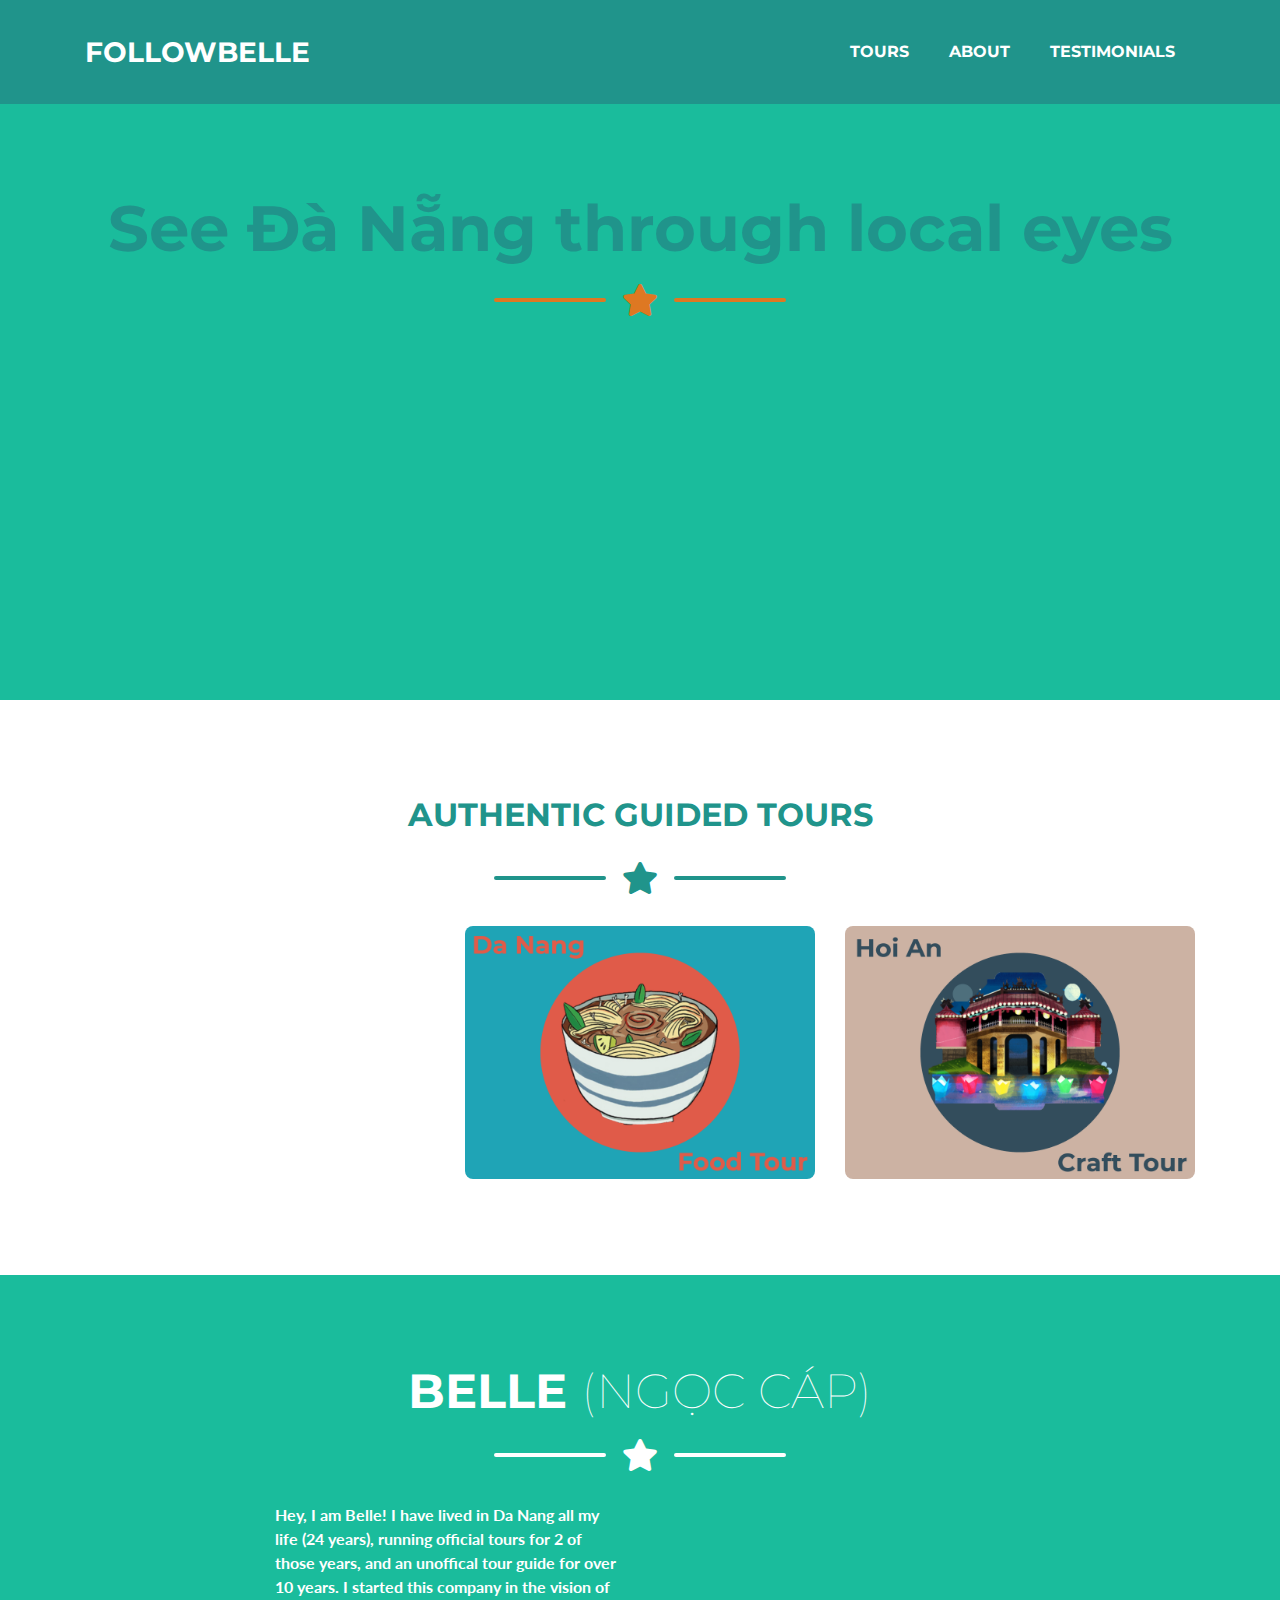
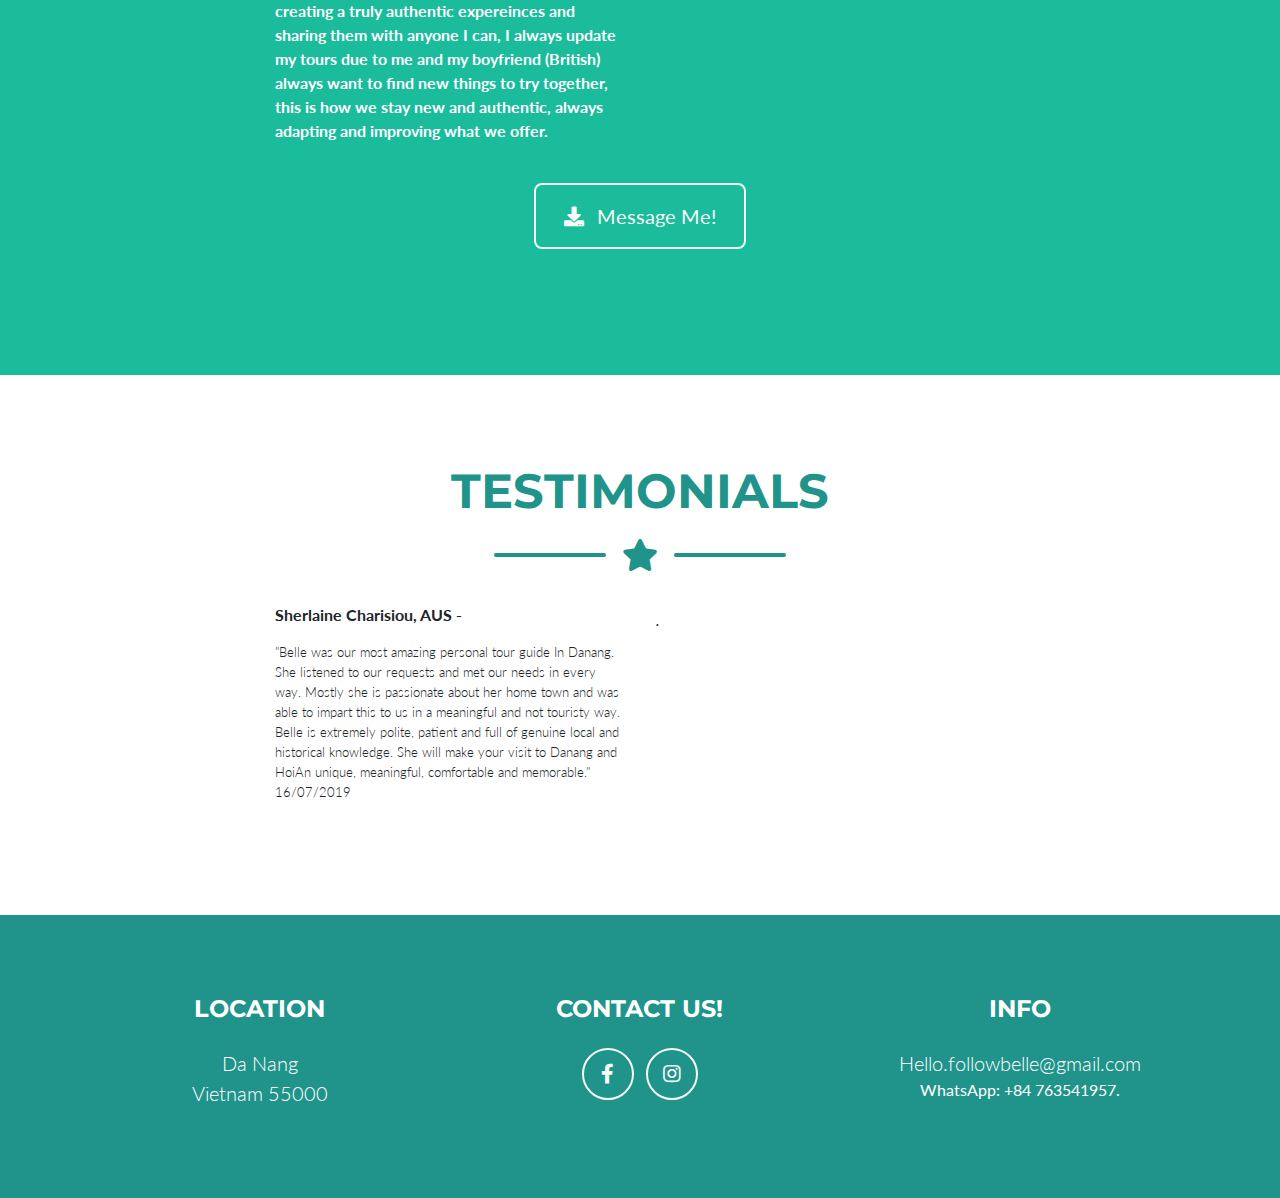
==== commit e82579ac: "update index" ====
--- a/index.html
+++ b/index.html
@@ -2,21 +2,7 @@
 <html lang="en">
 
 <head>
-<<<<<<< HEAD
 <script src="lib/jquery/jquery.min.js"></script>
-=======
-  <!-- Global site tag (gtag.js) - Google Analytics -->
-<script async src="https://www.googletagmanager.com/gtag/js?id=UA-145370335-1"></script>
-<script>
-  window.dataLayer = window.dataLayer || [];
-  function gtag(){dataLayer.push(arguments);}
-  gtag('js', new Date());
-
-  gtag('config', 'UA-145370335-1');
-</script>
-
-<script src="vendor/jquery/jquery.min.js"></script>
->>>>>>> master
   <meta charset="utf-8">
   <meta name="viewport" content="width=device-width, initial-scale=1, shrink-to-fit=no">
   <meta name="description" content="">
